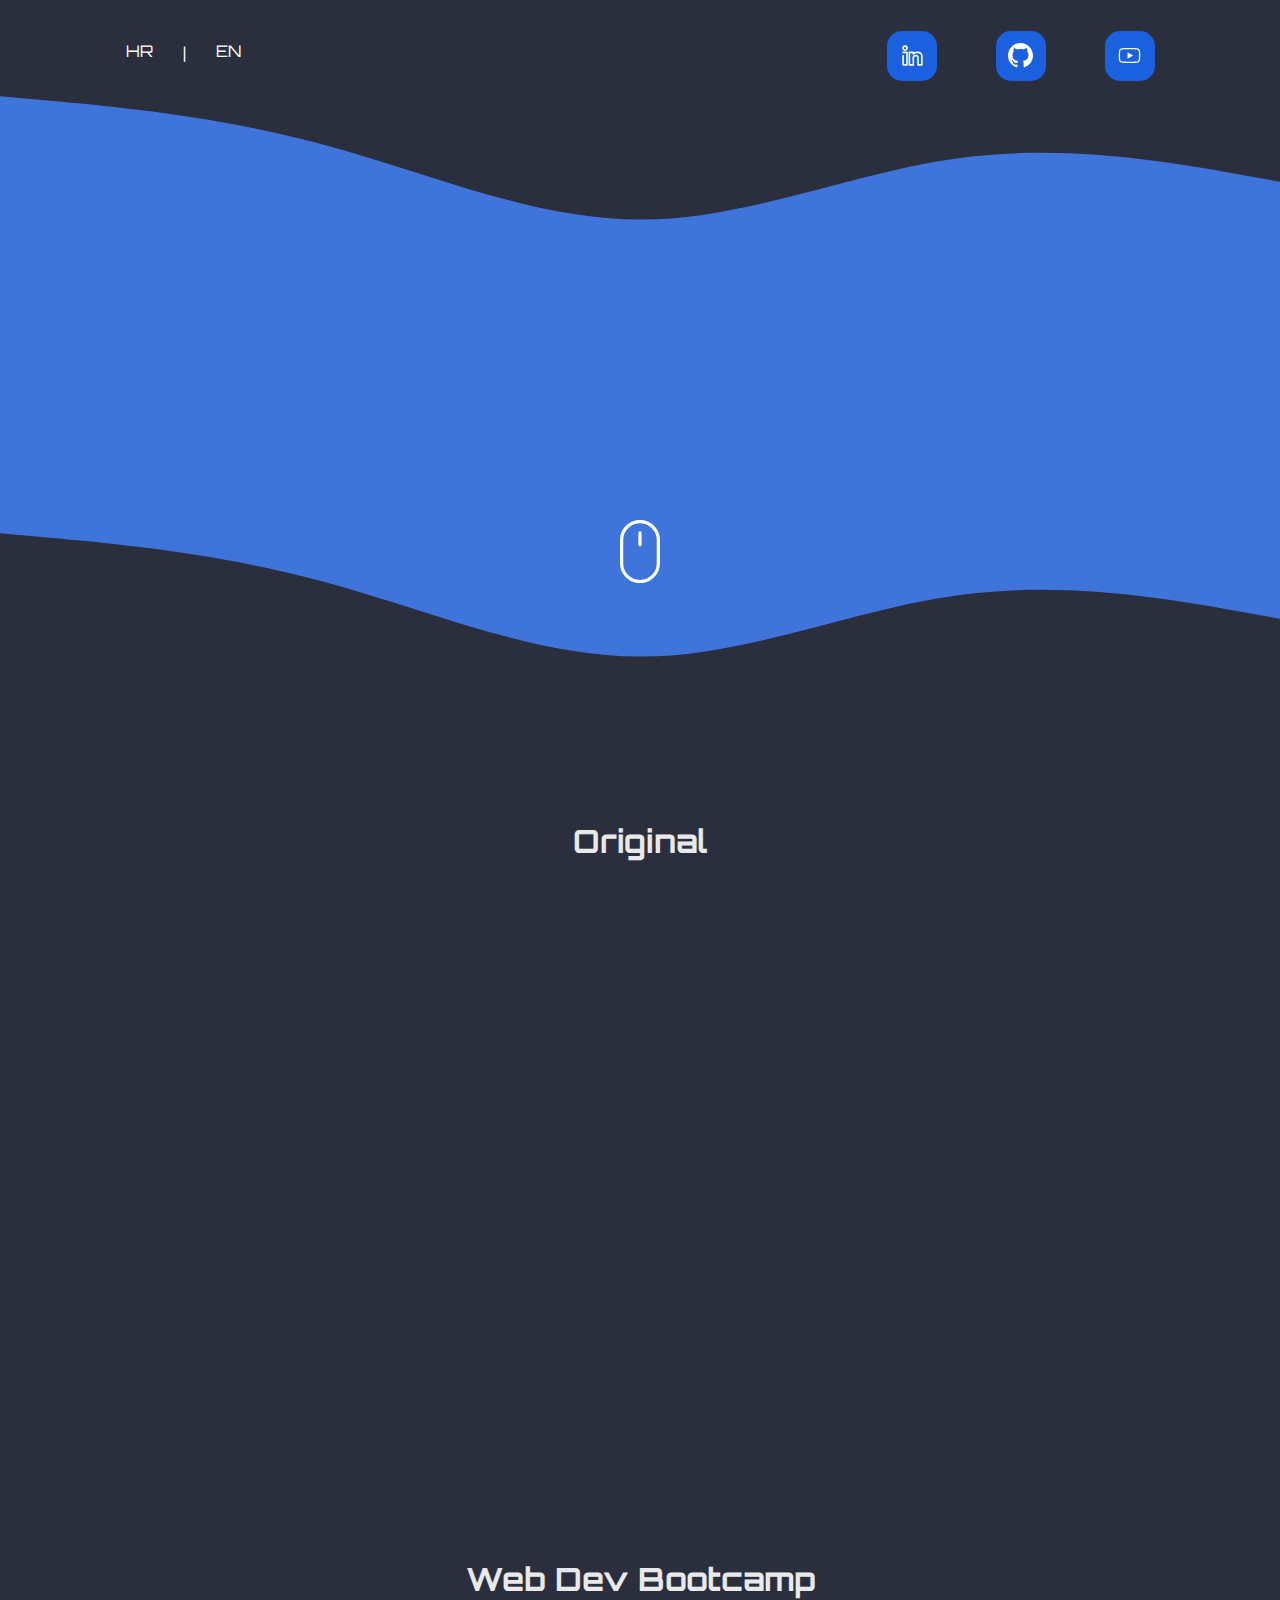
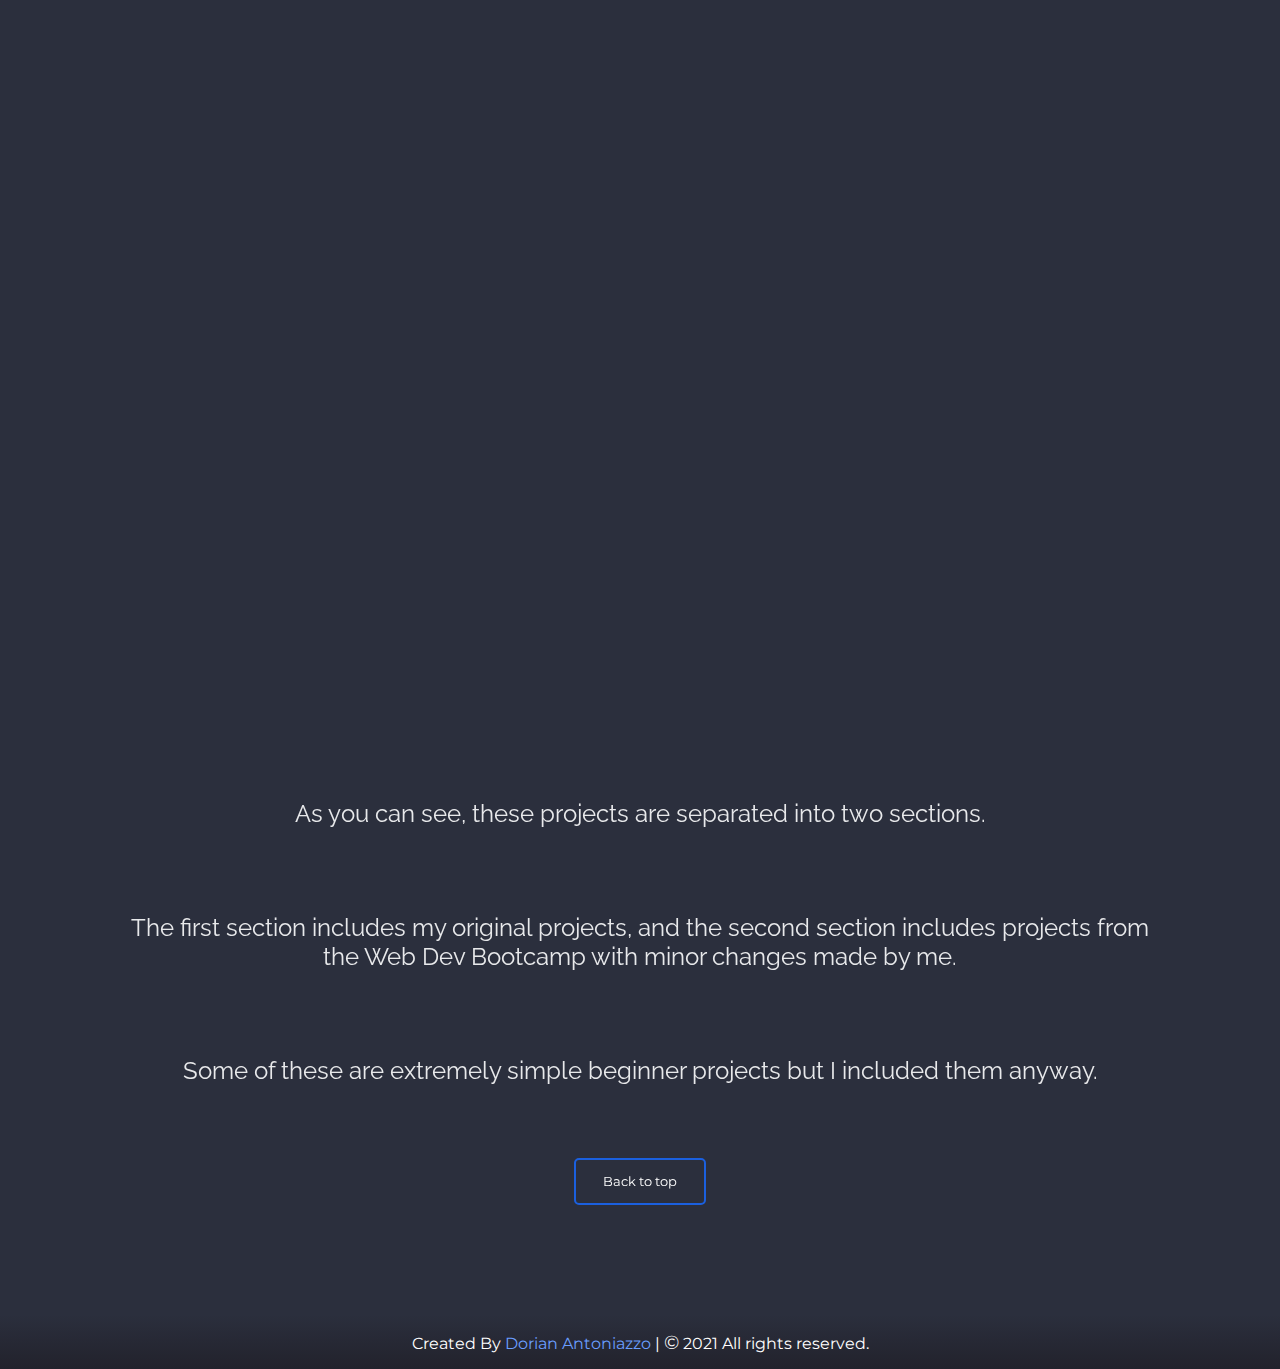
==== index.html @ 78a93d37 "Update index.html" ====
<!DOCTYPE html>
<html lang="en">
<head>
    <meta charset="UTF-8">
    <meta http-equiv="X-UA-Compatible" content="IE=edge">
    <meta name="viewport" content="width=device-width, initial-scale=1.0">
    <title>Dorian's Portfolio Site</title>
    <link rel="shortcut icon" type="image/jpg" href="favicon (1).ico"/>
    <link rel="stylesheet" href="style.css">
    <link rel="preconnect" href="https://fonts.gstatic.com">
<link href="https://fonts.googleapis.com/css2?family=Montserrat&family=Orbitron:wght@400;700&display=swap" rel="stylesheet">
<link rel="preconnect" href="https://fonts.gstatic.com">
<link href="https://fonts.googleapis.com/css2?family=Raleway&display=swap" rel="stylesheet">
<link rel="preconnect" href="https://fonts.gstatic.com">
<link href="https://fonts.googleapis.com/css2?family=Lato&family=Montserrat&family=Open+Sans&family=Raleway&family=Roboto&display=swap" rel="stylesheet">
<link rel="stylesheet" href="css3-animate-it-master/css/animations.css">
<link rel="stylesheet" href="aos-master/dist/aos.css">
<script src="https://code.jquery.com/jquery-3.5.1.min.js"></script>

</head>
<body>
    <nav>
        <section class="navigation">
            
                <ul class="lang">
                    <li id="hr"><a href="#">HR</a></li>
                    <li id="no-hover">|</li>
                    <li id="en"><a href="#">EN</a></li>
                </ul>
                <section id="social">
                    <div class="outer-second-box">
                        <div class="second-box"> 
                            <a href="https://www.linkedin.com/in/dorian-antoniazzo/" target="_blank" rel="noopener noreferrer"></a>                 
                        </div></div>
                    <div class="outer-second-box">
                        <div class="second-box">
                            <a href="https://github.com/doantoni" target="_blank" rel="noopener noreferrer"></a>
                        </div>
                    </div> 
                    <div class="outer-second-box">                 
                        <div class="second-box">
                            <a href="https://www.youtube.com/" target="_blank" rel="noopener noreferrer"></a>
                        </div>
                    </div> 
                </section>
                
                <div class="burger">
                    <div class="line1"></div>
                    <div class="line2"></div>
                    <div class="line3"></div>
                </div>
        </section>
    </nav>
   

    
    <main>

    


       <div class="curvature">
        <div class="curved upper">
            <svg xmlns="http://www.w3.org/2000/svg" viewBox="0 0 1440 319"><path fill="#3f75da" fill-opacity="1" d="M0,96L60,101.3C120,107,240,117,360,149.3C480,181,600,235,720,234.7C840,235,960,181,1080,165.3C1200,149,1320,171,1380,181.3L1440,192L1440,320L1380,320C1320,320,1200,320,1080,320C960,320,840,320,720,320C600,320,480,320,360,320C240,320,120,320,60,320L0,320Z"></path></svg>
           </div>
           <div class="curved">
            <section class="title animatedParent">
                <h1 class='animated growIn'>Welcome to my web dev portfolio!<!-- | <span id="break-at-725">Web Developer</span> --></h1>
                <h2 class='animated bounceInLeft'>Scroll down to see my past projects</h2>
                <svg width="40px" height="100%" viewBox="0 0 247 390" version="1.1" xmlns="http://www.w3.org/2000/svg" xmlns:xlink="http://www.w3.org/1999/xlink" style="fill-rule:evenodd;clip-rule:evenodd;stroke-linecap:round;stroke-linejoin:round;stroke-miterlimit:1.5;">
                    <path id="wheel" d="M123.359,79.775l0,72.843" style="fill:none;stroke:#fff;stroke-width:20px;"/>
                    <path id="mouse" d="M236.717,123.359c0,-62.565 -50.794,-113.359 -113.358,-113.359c-62.565,0 -113.359,50.794 -113.359,113.359l0,143.237c0,62.565 50.794,113.359 113.359,113.359c62.564,0 113.358,-50.794 113.358,-113.359l0,-143.237Z" style="fill:none;stroke:#fff;stroke-width:20px;"/>
                </svg>
               </section>
               
            <svg xmlns="http://www.w3.org/2000/svg" viewBox="0 0 1440 319"><path fill="#2b2f3d" fill-opacity="1" d="M0,96L60,101.3C120,107,240,117,360,149.3C480,181,600,235,720,234.7C840,235,960,181,1080,165.3C1200,149,1320,171,1380,181.3L1440,192L1440,320L1380,320C1320,320,1200,320,1080,320C960,320,840,320,720,320C600,320,480,320,360,320C240,320,120,320,60,320L0,320Z"></path></svg>
        </div>
       </div>
      

       <!--  <div class="container">
    <button><a href="#portfolio-title">Portfolio</a></button>
  </div> -->
        
    <h1 id="my-projects">Original</h1>
        <section class="main-page" id="portfolio1">
            <div class="outer-box">
                <div class="box" data-aos="fade-right" aos-duration="800">
                <!-- <div class="hidden"></div> -->
                    <h1 style="bottom: 0%">Gauge</h1>
                        <div class="container">
                            <button><a href="Projects/Gauge/index.html" target="_blank" rel="noopener noreferrer">Visit</a></button>
                        </div>
                    <img src="imgs/gauge.jpg" alt="gauge">
                <p>HTML | CSS | Javascript</p>
                </div>
        </div>
        <div class="outer-box">
            <div class="box" data-aos="fade-right" aos-duration="800">
            <!-- <div class="hidden"></div> -->
                <h1 style="bottom: 0%">Speedometer</h1>
                    <div class="container">
                        <button><a href="Projects/Car meters/CarMeter.html" target="_blank" rel="noopener noreferrer">Visit</a></button>
                    </div>
                <img src="imgs/gauge.jpg" alt="gauge">
            <p>HTML | CSS | Javascript</p>
            </div>
    </div>
            <div class="outer-box">
                <div class="box" data-aos="fade-down" aos-duration="1250">
                    <!-- <div class="hidden"></div> -->
                    <h1 style="bottom: 0%">Memory Game</h1>
                        <div class="container">
                            <button><a href="Projects/Memory game (v2)/memoryGame.html" target="_blank" rel="noopener noreferrer">Visit</a></button>
                        </div>
                    <img src="imgs/memory game preview.jpg" alt="memory game">
                    <p>HTML | CSS | Javascript</p>
                </div>
            </div>
            
           
        </section>
        
        <h1 id="title2">Web Dev Bootcamp</h1>
        <section class="main-page" id="portfolio2">
            <div class="outer-box">
                <div class="box" data-aos="fade-left" aos-duration="1000">
                    <!-- <div class="hidden"></div> -->
                    <h1 style="bottom: 0%">Score Keeper</h1>
                        <div class="container">
                            <button><a href="Projects/ScoreKeeper Exercise/ScoreKeeper.html" target="_blank" rel="noopener noreferrer">Visit</a></button>
                        </div>
                    <img src="imgs/score keeper.jpg" alt="score keeper">
                    <p>HTML | CSS | Javascript</p>
                </div>
            </div>
            <div class="outer-box">
                <div class="box" data-aos="fade-up-right" aos-duration="1625">
                    <!-- <div class="hidden"></div> -->
                    <h1 style="bottom: 0%">Color Game</h1>
                        <div class="container">
                            <button><a href="Projects/Color Game/v5 (refactored)/pogodiBoju.html" target="_blank" rel="noopener noreferrer">Visit</a></button>
                        </div>
                    <img src="imgs/color game.jpg" alt="color game">
                    <p>HTML | CSS | Javascript</p>
                </div>
            </div>
            <div class="outer-box">
                <div class="box" data-aos="fade-up" aos-duration="1375">
                    <!-- <div class="hidden"></div> -->
                    <h1 style="bottom: 0%">Photo Gallery</h1>
                        <div class="container">
                            <button><a href="Projects/Image Gallery/messyGallery.html" target="_blank" rel="noopener noreferrer">Visit</a></button>
                        </div>
                    <img src="imgs/messy gallery.jpg" alt="photo gallery">
                    <p>HTML | CSS | Bootstrap</p>
                </div>
            </div>
            <div class="outer-box">
                <div class="box" data-aos="fade-up-left" aos-duration="1125">
                    <!-- <div class="hidden"></div> -->
                    <h1 style="bottom: 0%">Photo Grid</h1>
                        <div class="container">
                            <button><a href="Projects/photo grid/photo grid.html" target="_blank" rel="noopener noreferrer"
                                >Visit</a></button>
                        </div>
                    <img src="imgs/photography site.jpg" alt="photo grid">
                    <p>HTML | CSS</p>
                </div>
            </div>
        </section>
        

        <section class="second-section">
            <div class="about">
             <!--    <div id="about-title">My short story: </div> -->
                <div class="about-text1"> As you can see, these projects are separated into two sections.
                                    
                </div>
                 <div class="about-text2">The first section includes my original projects, and the second section includes projects from the Web Dev Bootcamp with minor changes made by me.</div>
               <div class="about-text3">Some of these are extremely simple beginner projects but I included them anyway.</div>
                <div class="container">
                    <button><a href="#" id="back-to-top">Back to top</a></button>
                  </div>
            </div>  
        </section>




    </main>
    <footer>
        <span>Created By <a href="#">Dorian Antoniazzo</a> | <span class="copyright">&#169</span> 2021 All rights reserved.</span>
    </footer>
    <script type="text/javascript" src="aos-master/dist/aos.js"></script>
    <script type="text/javascript" src="app.js"></script>
    <script type="text/javascript" src="css3-animate-it-master/js/css3-animate-it.js"></script>
    <script>
        AOS.init();
      </script>
</body>
</html>
---- style.css ----
* {
    margin: 0;
    padding: 0;
}

/* custom scroll bar */
::-webkit-scrollbar {
    width: 10px;
}
::-webkit-scrollbar-track {
    /* background: #9db2c4; */
    background: linear-gradient(180deg, rgb(146, 135, 135), rgb(230, 221, 221) );
}
::-webkit-scrollbar-thumb {
    background: #888;
}

::-webkit-scrollbar-thumb:hover {
    background: #555;
}

body {

        background: #2b2f3d;
        overflow-x: hidden;
}

header {
    display: flex;
}

nav {
    width: 100%;
    margin: 2% auto;

}

.navigation {
    width: 85%;
    height: 50px;
    margin: 0 auto;
    display: flex;
    justify-content: space-between;
    align-items: center;
   
}

.second-box a {
    height: 100%;
    width: 100%;
    display: flex;
    justify-content: center;
    align-items: center;
} 

.lang {
    width: 300px;
    display: flex;
    justify-content: left;
    list-style: none;
    font-family: 'Orbitron', sans-serif;
    color: white;
}

.lang li{
    margin-left: 10%;
}

.lang li a {
    color: white;
    text-decoration: none;

}

#no-hover {
    position: initial;
    position: relative;
    top: 0.2em;
    box-shadow: initial;
}


.burger {
    display: none;
    flex-direction: column;
    justify-content: space-between;
    align-items: center;
    height: 15px;
}

.burger div{
    width: 25px;
    height: 2px;
    background-color: white;

}
/* Beginning of title */

.title svg{
 margin: 0 auto;
 position: relative;
 top: 15vh;
}

.title h1 {
    font-size: 3rem;
    text-shadow: 2px 2px 3px black;
    
}

.title h2 {
    font-size: 1.5rem;
position: relative;
top: 7vh;
color: #ffffff;
font-weight: bold;
text-shadow: 2px 2px 3px rgb(3, 30, 71);
}

.curvature {
    position: relative;
    bottom: 10vh;
    z-index: -1;
    }

.curved {
    background: #3f75da;
    color: #fff;
    text-align: center
}

.curved svg {
    display: block
}

.curved.upper {
    background: transparent;
    
}



#title2 {
    margin-top: 2%;
}

.about div{
   
    border-radius: 5px;
    padding: 20px 20px;
    width: 80%;
    margin: 5vh auto;
    font-weight: 400;
    font-size: x-large;
    text-align: center;
    color: rgb(232, 233, 235);
   /*  text-shadow: 2px 2px 3px rgb(40, 23, 49); */
    font-family: 'Raleway', sans-serif;
}

#about-title {
    font-size: xx-large;
   border-bottom: none;
 font-family: 'Orbitron', sans-serif;;
 text-shadow: 2px 2px 3px rgb(40, 23, 49);
}


.main-page {
    display: flex;
justify-content: center;
align-items: center;
flex-flow: wrap;
height: auto;
width: 70%;
margin: auto;

}

/* Beginning of boxes */

.outer-box {
    width: 300px;
    height: 300px;
    transition: 0.5s;
 margin-bottom: 5%;
 border-radius: 10px;
 margin: 2%;
}

.box {
    width: 100%;
    height: 100%;
    border: 5px solid #1a49a0;
    /* background-color: #8a2be2; */
    border-radius: 10px;
    display: flex;
    flex-direction: column;
    justify-content: space-between;
    align-items: center;
    color: white;
    text-shadow: 2px 2px 2px black;
    font-family: Arial, Helvetica, sans-serif;
    position: relative;
   
    transition: 0.5s;
    
    overflow: hidden;
    box-sizing: border-box;
}

.outer-box:hover{
    
    width: 400px;
    height: 320px;
    box-shadow: 2px 2px 20px #72beeb;
    
    
}

.box:hover img{
    top: 1%;    
}

.box img {
    width: 60%;
    height: auto;
    border: 2px solid #1b60df;
    border-radius: 2px;
    position: relative;
    top: 80%;
    transition: 0.8s;
   /*  padding: 2%; */
}

.box p {
    position: relative;
    top: 80%;
    transition: 0.9s;
    font-family: 'Montserrat', sans-serif;
    font-weight: 700;
    letter-spacing: 4px;
}

.box:hover p {
    top: -2%;
}

.hidden {
    width: 50%;
    height: 40%;
   background-color: blueviolet;
}

.outer-second-box {
    height: 60px;
    width: 60px;
    display: flex;
    justify-content: center;
    align-items: center;
}

.box2 {
    width: 50px;
    height: 50px;
    background-color: #1b60df;
    border-radius: 15px;
    display: flex;
    justify-content: center;
    align-items: center;
    color: white;
    font-family: Arial, Helvetica, sans-serif;
    position: relative;
    /* display: none; */
}

/* Social button animations */

.box2-1{
    animation:1.5s positionSlide;
    animation-timing-function: ease-out;
}

.box2-2{
    animation: 1.25s positionSlide;
    animation-timing-function: ease-out; 
}

.box2-3{
    animation: 1s positionSlide;
    animation-timing-function: ease-out;
}

.second-box {
    transition: 0.2s;
}

.outer-second-box:hover .second-box {
box-shadow: 2px 3px 10px #72beeb;
transform: skewY(-4deg) translateY(-10%);

}

.second-box img {      
    width: 50%;
    height: auto
}



#social {
    display: flex;
justify-content: space-around;
align-items: center;
flex-flow: wrap;
height: inherit;
width: 30%;

}

@keyframes positionSlide {
    0% {
      right: 2250%;
    }
    100% {
      right: 0%;
    }
  }

/* .box:nth-of-type(1){
  animation: 1.5s positionSlide;
    animation-timing-function: ease;
    
}

.box:nth-of-type(2){
    animation: 1.25s positionSlide;
    animation-timing-function: ease; 
}

.box:nth-of-type(3){
    animation: 1s positionSlide;
    animation-timing-function: ease; 
}

#portfolio2 .box:nth-of-type(1){
    animation: 1.625s positionSlide;
      animation-timing-function: ease-in-out;
      
  }
  
  #portfolio2 .box:nth-of-type(2){
      animation: 1.375s positionSlide;
      animation-timing-function: ease-in-out; 
  }
  
  #portfolio2 .box:nth-of-type(3){
      animation: 1.125s positionSlide;
      animation-timing-function: ease-in-out; 
  } */


.box h1 {
    font-weight: 700;
    font-size: xx-large;
    position: relative;
    top: 42%;
    transition: 0.5s;
}

.box:hover h1 {
    top: 1%;
}

.box .container {
    
    position: relative;
/* top: -11%; */
right: 100%;
    transition: 0.8s;
}

.box:hover .container {
    right: 0;
}

.container {
    display: flex;
    justify-content: center;
    align-items: center;
    /* margin-top: 5vh; */
    padding: 1%;
    
}

.container button {
    
    /* background: linear-gradient(45deg, #8a2be2, #a50ab9); */
    background: transparent;
    border: none;
    color: white;
    font-family: 'Montserrat', sans-serif;
    position: relative;
    top: 3px;
    transition: 0.27s;
}

.container button:hover {
    top: 0;
}

.container button a{
    color: white;
    text-decoration: none;
    width: 100%;
    height: 100%;
    padding: 1em 2em;
    border: 2px solid #1b60df;
    border-radius: 5px;
    transition: 0.27s;
}

.container button a:hover {
    top: 0;
    box-shadow: 1px 1px 7px #72beeb;
}


.box2 h1 {
    font-weight: 700;
    font-size: large;

}
main h1 {
    font-family: 'Orbitron', sans-serif;
    text-align: center;
    color: rgb(232, 233, 235);
    }

main h2 {
    font-weight: 400;
    font-size: large;
    font-family: 'Montserrat', sans-serif;
    text-align: center;
    color: rgb(232, 233, 235)
}





.second-section{
    width: 100%;
    height: 100%;

    position: relative;
 
 display: flex;
  justify-content: space-around; 
 align-items: center; 
    margin: 5% 0;
}

@keyframes slideInFromLeft {
    0% {
      transform: translateX(-100%);
    }
    100% {
      transform: translateX(0);
    }
  }



   

    @media (max-width: 1170px){
        

        .lang {
            width: 200px;
        }
    }

    @media (max-width: 1000px){
     
        .lang {
            width: 150px;
        }
    }

    @media (max-width: 908px){
        .title h1 {
            font-size: xx-large;
        }

        .title h2 {
            font-size: x-large;
            top: 4vh;
        }

        .title svg {
            top: 8vh;
        }

        .box2{
            height: 40px;
            width: 40px;
        }
        nav {
            margin-bottom: 5%;
        }
    }

    @media (max-width: 860px){
      .lang {
          width: 100px;
      }
        nav {
            margin-bottom: 10%;
        }
    }

    @media (max-width: 768px){
       /*  .burger {
            display: flex;
            cursor: pointer;
        } */

        body {
            overflow-x: hidden;
        }

        .links li {
            opacity: 0;
            transition: 0.5;
        }
        #social {
            width: 40%;
        }

        nav {
            margin-bottom: 15%;
        }
    }

        .nav-active {
            transform: translateY(0%);
            overflow-y: hidden;
        }


    

    

 /*  @media screen and (max-width: 600px){
      #break-at-725 {
          display: block;
      }
  } */

  

 @media screen and (max-width: 633px){
    
        

        .navigation {
            justify-content: flex-end;
        }

        .curvature {
            margin-top: 20%;
        }

        .box2 {
            width: 30px;
            height: 30px;
            border-radius: 10px;
        }

        #social {
            width: 60%;
            justify-content: center;
        }

        .outer-second-box {
            width: 45px;
            height: 45px;
        }
 }

 @media screen and (max-width: 480px){
   .title h1 {
       font-size: x-large;
   }
    .title h2 {
        font-size: large;
        font-weight: 400;
    }

    .title svg {
        top: 6vh;
        width: 30px;
    }

    .box h1 {
        font-size: x-large;
    }

    .box p {
        font-size: small;
    }
    #my-projects {
        font-size: x-large;
    }
    .outer-box {
        width: 200px;
        height: 200px;
    }

    .outer-box:hover {
        width: 280px;
        height: 210px;
    }
}

@media screen and (max-width: 480px){
    .title h2 {
        top: 2vh;
    } 
    
    .title svg {
         top: 5vh;
         width: 25px;
     } 

    .box .container button {
         transform: scale(0.7, 0.7);
     }

     .box img {
         width: 50%;
     }

     body {
         overflow-x: hidden;
     }

 }

 @media (max-width: 359px){
    .box p {
        font-size: x-small;
    }
}

@media (max-width: 300px){
    #social {
        width: 100%;
    }
}

    /* SVG Wheel */


    @keyframes scroll {
        0% {
            transform: translateY(0);
        }
        30% {
            transform: translateY(60px);
        }
    }
    
    svg #wheel {
        animation: scroll ease 2s infinite;
    }


    

        footer {
            font-family: 'Montserrat';
            background: linear-gradient(180deg, #2b2f3d, rgb(34, 34, 44) );
            
    padding: 15px 23px;
    color: #fff;
    text-align: center;
        }

        footer span a{
            color: #6a9eff;
            text-decoration: none;
        }

        footer .copyright {
            font-size: 1.2em
        }
---- css3-animate-it-master/css/animations.css ----
/*animations*/

/******************
* Bounce in right *
*******************/


.animated { 
    -webkit-animation-duration: 1s; 
    animation-duration: 1s; 
    -webkit-animation-fill-mode: both; 
    animation-fill-mode: both; 
} 
.slow{
     -webkit-animation-duration: 1.5s; 
    animation-duration: 1.5s; 
    -webkit-animation-fill-mode: both; 
    animation-fill-mode: both; 
}
.slower{
     -webkit-animation-duration: 2s; 
    animation-duration: 2s; 
    -webkit-animation-fill-mode: both; 
    animation-fill-mode: both; 
}
.slowest{
     -webkit-animation-duration: 3s; 
    animation-duration: 3s; 
    -webkit-animation-fill-mode: both; 
    animation-fill-mode: both; 
}

/* Added by Andy Meetan */
.delay-250 {
    -webkit-animation-delay:0.25s;
    -moz-animation-delay:0.25s;
    -o-animation-delay:0.25s;
    animation-delay:0.25s;
}
.delay-500 {
    -webkit-animation-delay:0.5s;
    -moz-animation-delay:0.5s;
    -o-animation-delay:0.5s;
    animation-delay:0.5s;
}
.delay-750 {
    -webkit-animation-delay:0.75s;
    -moz-animation-delay:0.75s;
    -o-animation-delay:0.75s;
    animation-delay:0.75s;
}
.delay-1000 {
    -webkit-animation-delay:1.0s;
    -moz-animation-delay:1.0s;
    -o-animation-delay:1.0s;
    animation-delay:1.0s;
}
.delay-1250 {
    -webkit-animation-delay:1.25s;
    -moz-animation-delay:1.25s;
    -o-animation-delay:1.25s;
    animation-delay:1.25s;
}
.delay-1500 {
    -webkit-animation-delay:1.5s;
    -moz-animation-delay:1.5s;
    -o-animation-delay:1.5s;
    animation-delay:1.5s;
}
.delay-1750 {
    -webkit-animation-delay:1.75s;
    -moz-animation-delay:1.75s;
    -o-animation-delay:1.75s;
    animation-delay:1.75s;
}
.delay-2000 {
    -webkit-animation-delay:2.0s;
    -moz-animation-delay:2.0s;
    -o-animation-delay:2.0s;
    animation-delay:2.0s;
}
.delay-2500 {
    -webkit-animation-delay:2.5s;
    -moz-animation-delay:2.5s;
    -o-animation-delay:2.5s;
    animation-delay:2.5s;
}
.delay-2000 {
    -webkit-animation-delay:2.0s;
    -moz-animation-delay:2.0s;
    -o-animation-delay:2.0s;
    animation-delay:2.0s;
}
.delay-2500 {
    -webkit-animation-delay:2.5s;
    -moz-animation-delay:2.5s;
    -o-animation-delay:2.5s;
    animation-delay:2.5s;
}
.delay-3000 {
    -webkit-animation-delay:3.0s;
    -moz-animation-delay:3.0s;
    -o-animation-delay:3.0s;
    animation-delay:3.0s;
}
.delay-3500 {
    -webkit-animation-delay:3.5s;
    -moz-animation-delay:3.5s;
    -o-animation-delay:3.5s;
    animation-delay:3.5s;
}

.bounceInRight, .bounceInLeft, .bounceInUp, .bounceInDown{
    opacity:0;
    -webkit-transform: translateX(400px); 
    transform: translateX(400px); 
}
.fadeInRight, .fadeInLeft, .fadeInUp, .fadeInDown{
    opacity:0;
    -webkit-transform: translateX(400px); 
    transform: translateX(400px); 
}

.flipInX, .flipInY, .rotateIn, .rotateInUpLeft, .rotateInUpRight, .rotateInDownLeft, .rotateDownUpRight, .rollIn{
    opacity:0;
}

.lightSpeedInRight, .lightSpeedInLeft{
    opacity:0;
    -webkit-transform: translateX(400px); 
    transform: translateX(400px); 
}

/***********
* bounceIn *
************/
@-webkit-keyframes bounceIn { 
    0% { 
        opacity: 0; 
        -webkit-transform: scale(.3); 
    } 

    50% { 
        opacity: 1; 
        -webkit-transform: scale(1.05); 
    } 

    70% { 
        -webkit-transform: scale(.9); 
    } 

    100% { 
         -webkit-transform: scale(1); 
    } 
} 

@keyframes bounceIn { 
    0% { 
        opacity: 0; 
        transform: scale(.3); 
    } 

    50% { 
        opacity: 1; 
        transform: scale(1.05); 
    } 

    70% { 
        transform: scale(.9); 
    } 

    100% { 
        transform: scale(1); 
    } 
} 

.bounceIn.go { 
    -webkit-animation-name: bounceIn; 
    animation-name: bounceIn; 
}

/****************
* bounceInRight *
****************/

@-webkit-keyframes bounceInRight { 
    0% { 
        opacity: 0; 
        
        -webkit-transform: translateX(400px); 
    } 
    60% { 
        
        -webkit-transform: translateX(-30px); 
    } 
    80% { 
        -webkit-transform: translateX(10px); 
    } 
    100% {
    opacity: 1;
     
        -webkit-transform: translateX(0); 
    } 
} 

@keyframes bounceInRight { 
    0% { 
        opacity: 0; 
        
        transform: translateX(400px); 
    } 
    60% { 
        
        transform: translateX(-30px); 
    } 
    80% { 
        transform: translateX(10px); 
    } 
    100% {
    opacity: 1;
     
        transform: translateX(0); 
    } 
} 


.bounceInRight.go { 
    -webkit-animation-name: bounceInRight; 
    animation-name: bounceInRight; 
}

/******************
* Bounce in left *
*******************/

@-webkit-keyframes bounceInLeft { 
    0% { 
        opacity: 0; 
        
        -webkit-transform: translateX(-400px); 
    } 
    60% { 
       
        -webkit-transform: translateX(30px); 
    } 
    80% { 
        -webkit-transform: translateX(-10px); 
    } 
    100% {
        opacity: 1;
         
        -webkit-transform: translateX(0); 
    } 
} 

@keyframes bounceInLeft { 
    0% { 
        opacity: 0; 
        
        transform: translateX(-400px); 
    } 
    60% { 
       
        transform: translateX(30px); 
    } 
    80% { 
        transform: translateX(-10px); 
    } 
    100% {
        opacity: 1;
         
        transform: translateX(0); 
    } 
} 

.bounceInLeft.go { 
    -webkit-animation-name: bounceInLeft; 
    animation-name: bounceInLeft; 
}

/******************
* Bounce in up *
*******************/

@-webkit-keyframes bounceInUp { 
    0% { 
        opacity: 0; 
        
        -webkit-transform: translateY(400px); 
    } 
    60% { 
       
        -webkit-transform: translateY(-30px); 
    } 
    80% { 
        -webkit-transform: translateY(10px); 
    } 
    100% {
        opacity: 1;
         
        -webkit-transform: translateY(0); 
    } 
} 

@keyframes bounceInUp { 
    0% { 
        opacity: 0; 
        
        transform: translateY(400px); 
    } 
    60% { 
       
        transform: translateY(-30px); 
    } 
    80% { 
        transform: translateY(10px); 
    } 
    100% {
        opacity: 1;
         
        transform: translateY(0); 
    } 
} 

.bounceInUp.go { 
    -webkit-animation-name: bounceInUp; 
    animation-name: bounceInUp; 
}


/******************
* Bounce in down *
*******************/

@-webkit-keyframes bounceInDown { 
    0% { 
        opacity: 0; 
        
        -webkit-transform: translateY(-400px); 
    } 
    60% { 
       
        -webkit-transform: translateY(30px); 
    } 
    80% { 
        -webkit-transform: translateY(-10px); 
    } 
    100% {
        opacity: 1;
         
        -webkit-transform: translateY(0); 
    } 
} 

@keyframes bounceInDown { 
    0% { 
        opacity: 0; 
        
        transform: translateY(-400px); 
    } 
    60% { 
       
        transform: translateY(30px); 
    } 
    80% { 
        transform: translateY(-10px); 
    } 
    100% {
        opacity: 1;
         
        transform: translateY(0); 
    } 
} 

.bounceInDown.go { 
    -webkit-animation-name: bounceInDown; 
    animation-name: bounceInDown; 
}


/**********
* Fade In *
**********/ 
@-webkit-keyframes fadeIn { 
    0% {opacity: 0;} 
    100% {opacity: 1;
        display:block;} 
} 
@keyframes fadeIn { 
    0% {opacity: 0;} 
    100% {opacity: 1;
        display:block;} 
}
.fadeIn{
    opacity:0;
}
.fadeIn.go { 
    -webkit-animation-name: fadeIn; 
    animation-name: fadeIn; 
}

/**********
* Grow in *
***********/

@-webkit-keyframes growIn { 
    0% { 
        -webkit-transform: scale(0.2); 
        opacity:0;
    } 
    50% { 
        -webkit-transform: scale(1.2); 
        
    } 
    100% { 
        -webkit-transform: scale(1); 
        opacity:1;
    } 
} 
@keyframes growIn { 
    0% { 
        transform: scale(0.2); 
        opacity:0;
    } 
    50% { 
        transform: scale(1.2); 
        
    } 
    100% { 
        transform: scale(1); 
        opacity:1;
    } 
} 
.growIn { 

    -webkit-transform: scale(0.2);
    transform: scale(0.2);
    opacity:0;
}
.growIn.go{
    -webkit-animation-name: growIn; 
    animation-name: growIn; 
}

/********
* Shake *
********/
@-webkit-keyframes shake { 
    0%, 100% {-webkit-transform: translateX(0);} 
    10%, 30%, 50%, 70%, 90% {-webkit-transform: translateX(-10px);} 
    20%, 40%, 60%, 80% {-webkit-transform: translateX(10px);} 
} 
@keyframes shake { 
    0%, 100% {transform: translateX(0);} 
    10%, 30%, 50%, 70%, 90% {transform: translateX(-10px);} 
    20%, 40%, 60%, 80% {transform: translateX(10px);} 
} 
.shake.go { 
    -webkit-animation-name: shake; 
    animation-name: shake; 
}

/********
* ShakeUp *
********/
@-webkit-keyframes shakeUp { 
    0%, 100% {-webkit-transform: translateY(0);} 
    10%, 30%, 50%, 70%, 90% {-webkit-transform: translateY(-10px);} 
    20%, 40%, 60%, 80% {-webkit-transform: translateY(10px);} 
} 
@keyframes shakeUp { 
    0%, 100% {transform: translateY(0);} 
    10%, 30%, 50%, 70%, 90% {transform: translateY(-10px);} 
    20%, 40%, 60%, 80% {transform: translateY(10px);} 
} 
.shakeUp.go { 
    -webkit-animation-name: shakeUp; 
    animation-name: shakeUp; 
}

/*************
* FadeInLeft *
*************/

@-webkit-keyframes fadeInLeft { 
    0% { 
        opacity: 0; 
        -webkit-transform: translateX(-400px); 
    } 
    50%{
       opacity: 0.3; 
    }
    100% { 
        opacity: 1; 
        -webkit-transform: translateX(0); 
    } 
} 
@keyframes fadeInLeft { 
    0% { 
        opacity: 0; 
        transform: translateX(-400px); 
    } 
    50%{
       opacity: 0.3; 
    }
    100% { 
        opacity: 1; 
        transform: translateX(0); 
    } 
} 
.fadeInLeft{ 
    opacity: 0; 
    -webkit-transform: translateX(-400px); 
    transform: translateX(-400px);
}
.fadeInLeft.go { 
    -webkit-animation-name: fadeInLeft; 
    animation-name: fadeInLeft; 
}


/*************
* FadeInRight *
*************/

@-webkit-keyframes fadeInRight { 
    0% { 
        opacity: 0; 
        -webkit-transform: translateX(400px); 
    } 
    50%{
       opacity: 0.3; 
    }
    100% { 
        opacity: 1; 
        -webkit-transform: translateX(0); 
    } 
} 
@keyframes fadeInRight { 
    0% { 
        opacity: 0; 
        transform: translateX(400px); 
    } 
    50%{
       opacity: 0.3; 
    }
    100% { 
        opacity: 1; 
        transform: translateX(0); 
    } 
} 
.fadeInRight{ 
    opacity: 0; 
    -webkit-transform: translateX(400px); 
    transform: translateX(400px);
}
.fadeInRight.go { 
    -webkit-animation-name: fadeInRight; 
    animation-name: fadeInRight; 
}

/*************
* FadeInUp *
*************/

@-webkit-keyframes fadeInUp { 
    0% { 
        opacity: 0; 
        -webkit-transform: translateY(400px); 
    } 
    50%{
       opacity: 0.3; 
    }
    100% { 
        opacity: 1; 
        -webkit-transform: translateY(0); 
    } 
} 
@keyframes fadeInUp { 
    0% { 
        opacity: 0; 
        transform: translateY(400px); 
    } 
    50%{
       opacity: 0.3; 
    }
    100% { 
        opacity: 1; 
        transform: translateY(0); 
    } 
} 
.fadeInUp{ 
    opacity: 0; 
    -webkit-transform: translateY(400px); 
    transform: translateY(400px);
}
.fadeInUp.go { 
    -webkit-animation-name: fadeInUp; 
    animation-name: fadeInUp; 
}

/*************
* FadeInDown *
*************/

@-webkit-keyframes fadeInDown { 
    0% { 
        opacity: 0; 
        -webkit-transform: translateY(-400px); 
    } 
    50%{
       opacity: 0.3; 
    }
    100% { 
        opacity: 1; 
        -webkit-transform: translateY(0); 
    } 
} 
@keyframes fadeInDown { 
    0% { 
        opacity: 0; 
        transform: translateY(-400px); 
    } 
    50%{
       opacity: 0.3; 
    }
    100% { 
        opacity: 1; 
        transform: translateY(0); 
    } 
} 
.fadeInDown{ 
    opacity: 0; 
    -webkit-transform: translateY(-400px); 
    transform: translateY(-400px);
}
.fadeInDown.go { 
    -webkit-animation-name: fadeInDown; 
    animation-name: fadeInDown; 
}

/*****************
* rotateIn *
*****************/
@-webkit-keyframes rotateIn { 
    0% { 
        -webkit-transform-origin: center center; 
        -webkit-transform: rotate(-200deg); 
        opacity: 0; 
    } 
    100% { 
        -webkit-transform-origin: center center; 
        -webkit-transform: rotate(0); 
        opacity: 1; 
    } 
} 
@keyframes rotateIn { 
    0% { 
        transform-origin: center center; 
        transform: rotate(-200deg); 
        opacity: 0; 
    } 
    100% { 
        transform-origin: center center; 
        transform: rotate(0); 
        opacity: 1; 
    } 
} 
.rotateIn.go { 
    -webkit-animation-name: rotateIn; 
    animation-name: rotateIn; 
}

/*****************
* rotateInUpLeft *
*****************/

@-webkit-keyframes rotateInUpLeft { 
    0% { 
        -webkit-transform-origin: left bottom; 
        -webkit-transform: rotate(90deg); 
        opacity: 0; 
    } 
    100% { 
        -webkit-transform-origin: left bottom; 
        -webkit-transform: rotate(0); 
        opacity: 1; 
    } 
} 
@keyframes rotateInUpLeft { 
    0% { 
        transform-origin: left bottom; 
        transform: rotate(90deg); 
        opacity: 0; 
    } 
    100% { 
        transform-origin: left bottom; 
        transform: rotate(0); 
        opacity: 1; 
    } 
} 
.rotateInUpLeft.go { 
    -webkit-animation-name: rotateInUpLeft; 
    animation-name: rotateInUpLeft; 
}

/*******************
* rotateInDownLeft *
*******************/
@-webkit-keyframes rotateInDownLeft { 
    0% { 
        -webkit-transform-origin: left bottom; 
        -webkit-transform: rotate(-90deg); 
        opacity: 0; 
    } 
    100% { 
        -webkit-transform-origin: left bottom; 
        -webkit-transform: rotate(0); 
        opacity: 1; 
    } 
} 
@keyframes rotateInDownLeft { 
    0% { 
        transform-origin: left bottom; 
        transform: rotate(-90deg); 
        opacity: 0; 
    } 
    100% { 
        transform-origin: left bottom; 
        transform: rotate(0); 
        opacity: 1; 
    } 
} 
.rotateInDownLeft.go { 
    -webkit-animation-name: rotateInDownLeft; 
    animation-name: rotateInDownLeft; 
}

/******************
* rotateInUpRight *
*******************/

@-webkit-keyframes rotateInUpRight { 
    0% { 
        -webkit-transform-origin: right bottom; 
        -webkit-transform: rotate(-90deg); 
        opacity: 0; 
    } 
    100% { 
        -webkit-transform-origin: right bottom; 
        -webkit-transform: rotate(0); 
        opacity: 1; 
    } 
} 
@keyframes rotateInUpRight { 
    0% { 
        transform-origin: right bottom; 
        transform: rotate(-90deg); 
        opacity: 0; 
    } 
    100% { 
        transform-origin: right bottom; 
        transform: rotate(0); 
        opacity: 1; 
    } 
} 
.rotateInUpRight.go { 
    -webkit-animation-name: rotateInUpRight; 
    animation-name: rotateInUpRight; 
}

/********************
* rotateInDownRight *
********************/

@-webkit-keyframes rotateInDownRight { 
    0% { 
        -webkit-transform-origin: right bottom; 
        -webkit-transform: rotate(90deg); 
        opacity: 0; 
    } 
    100% { 
        -webkit-transform-origin: right bottom; 
        -webkit-transform: rotate(0); 
        opacity: 1; 
    } 
} 
@keyframes rotateInDownRight { 
    0% { 
        transform-origin: right bottom; 
        transform: rotate(90deg); 
        opacity: 0; 
    } 
    100% { 
        transform-origin: right bottom; 
        transform: rotate(0); 
        opacity: 1; 
    } 
} 
.rotateInDownRight.go { 
    -webkit-animation-name: rotateInDownRight; 
    animation-name: rotateInDownRight; 
}

/*********
* rollIn *
**********/

@-webkit-keyframes rollIn { 
    0% { opacity: 0; -webkit-transform: translateX(-100%) rotate(-120deg); } 
    100% { opacity: 1; -webkit-transform: translateX(0px) rotate(0deg); } 
} 
@keyframes rollIn { 
    0% { opacity: 0; transform: translateX(-100%) rotate(-120deg); } 
    100% { opacity: 1; transform: translateX(0px) rotate(0deg); } 
} 
.rollIn.go { 
    -webkit-animation-name: rollIn; 
    animation-name: rollIn; 
}

/*********
* wiggle *
**********/

@-webkit-keyframes wiggle { 
    0% { -webkit-transform: skewX(9deg); } 
    10% { -webkit-transform: skewX(-8deg); } 
    20% { -webkit-transform: skewX(7deg); } 
    30% { -webkit-transform: skewX(-6deg); } 
    40% { -webkit-transform: skewX(5deg); } 
    50% { -webkit-transform: skewX(-4deg); } 
    60% { -webkit-transform: skewX(3deg); } 
    70% { -webkit-transform: skewX(-2deg); } 
    80% { -webkit-transform: skewX(1deg); } 
    90% { -webkit-transform: skewX(0deg); } 
    100% { -webkit-transform: skewX(0deg); } 
} 
@keyframes wiggle { 
    0% { transform: skewX(9deg); } 
    10% { transform: skewX(-8deg); } 
    20% { transform: skewX(7deg); } 
    30% { transform: skewX(-6deg); } 
    40% { transform: skewX(5deg); } 
    50% { transform: skewX(-4deg); } 
    60% { transform: skewX(3deg); } 
    70% { transform: skewX(-2deg); } 
    80% { transform: skewX(1deg); } 
    90% { transform: skewX(0deg); } 
    100% { transform: skewX(0deg); } 
} 
.wiggle.go { 
    -webkit-animation-name: wiggle; 
    animation-name: wiggle; 
    -webkit-animation-timing-function: ease-in; 
    animation-timing-function: ease-in; 
} 

/********
* swing *
*********/

@-webkit-keyframes swing { 
    20%, 40%, 60%, 80%, 100% { -webkit-transform-origin: top center; } 
    20% { -webkit-transform: rotate(15deg); } 
    40% { -webkit-transform: rotate(-10deg); } 
    60% { -webkit-transform: rotate(5deg); } 
    80% { -webkit-transform: rotate(-5deg); } 
    100% { -webkit-transform: rotate(0deg); } 
} 
@keyframes swing { 
    20% { transform: rotate(15deg); } 
    40% { transform: rotate(-10deg); } 
    60% { transform: rotate(5deg); } 
    80% { transform: rotate(-5deg); } 
    100% { transform: rotate(0deg); } 
} 
.swing.go { 
    -webkit-transform-origin: top center; 
    transform-origin: top center; 
    -webkit-animation-name: swing; 
    animation-name: swing; 
}

/*******
* tada *
********/

@-webkit-keyframes tada { 
    0% {-webkit-transform: scale(1);} 
    10%, 20% {-webkit-transform: scale(0.9) rotate(-3deg);} 
    30%, 50%, 70%, 90% {-webkit-transform: scale(1.1) rotate(3deg);} 
    40%, 60%, 80% {-webkit-transform: scale(1.1) rotate(-3deg);} 
    100% {-webkit-transform: scale(1) rotate(0);} 
} 
@keyframes tada { 
    0% {transform: scale(1);} 
    10%, 20% {transform: scale(0.9) rotate(-3deg);} 
    30%, 50%, 70%, 90% {transform: scale(1.1) rotate(3deg);} 
    40%, 60%, 80% {transform: scale(1.1) rotate(-3deg);} 
    100% {transform: scale(1) rotate(0);} 
} 
.tada.go { 
    -webkit-animation-name: tada; 
    animation-name: tada; 
}

/*********
* wobble *
**********/

@-webkit-keyframes wobble { 
  0% { -webkit-transform: translateX(0%); } 
  15% { -webkit-transform: translateX(-25%) rotate(-5deg); } 
  30% { -webkit-transform: translateX(20%) rotate(3deg); } 
  45% { -webkit-transform: translateX(-15%) rotate(-3deg); } 
  60% { -webkit-transform: translateX(10%) rotate(2deg); } 
  75% { -webkit-transform: translateX(-5%) rotate(-1deg); } 
  100% { -webkit-transform: translateX(0%); } 
} 
@keyframes wobble { 
  0% { transform: translateX(0%); } 
  15% { transform: translateX(-25%) rotate(-5deg); } 
  30% { transform: translateX(20%) rotate(3deg); } 
  45% { transform: translateX(-15%) rotate(-3deg); } 
  60% { transform: translateX(10%) rotate(2deg); } 
  75% { transform: translateX(-5%) rotate(-1deg); } 
  100% { transform: translateX(0%); } 
} 
.wobble.go { 
    -webkit-animation-name: wobble; 
    animation-name: wobble; 
}

/********
* pulse *
*********/

@-webkit-keyframes pulse { 
    0% { -webkit-transform: scale(1); } 
    50% { -webkit-transform: scale(1.1); } 
    100% { -webkit-transform: scale(1); } 
} 
@keyframes pulse { 
    0% { transform: scale(1); } 
    50% { transform: scale(1.1); } 
    100% { transform: scale(1); } 
} 
.pulse.go { 
    -webkit-animation-name: pulse; 
    animation-name: pulse; 
}

/***************
* lightSpeedInRight *
****************/
@-webkit-keyframes lightSpeedInRight { 
   0% { -webkit-transform: translateX(100%) skewX(-30deg); opacity: 0; } 
    60% { -webkit-transform: translateX(-20%) skewX(30deg); opacity: 1; } 
    80% { -webkit-transform: translateX(0%) skewX(-15deg); opacity: 1; } 
    100% { -webkit-transform: translateX(0%) skewX(0deg); opacity: 1; } 
} 
@keyframes lightSpeedInRight { 
    0% { transform: translateX(100%) skewX(-30deg); opacity: 0; } 
    60% { transform: translateX(-20%) skewX(30deg); opacity: 1; } 
    80% { transform: translateX(0%) skewX(-15deg); opacity: 1; } 
    100% { transform: translateX(0%) skewX(0deg); opacity: 1; } 
} 
.lightSpeedInRight.go { 
    -webkit-animation-name: lightSpeedInRight; 
    animation-name: lightSpeedInRight; 
    -webkit-animation-timing-function: ease-out; 
    animation-timing-function: ease-out; 
} 

/***************
* lightSpeedInLeft *
****************/
@-webkit-keyframes lightSpeedInLeft { 
   0% { -webkit-transform: translateX(-100%) skewX(30deg); opacity: 0; } 
    60% { -webkit-transform: translateX(20%) skewX(-30deg); opacity: 1; } 
    80% { -webkit-transform: translateX(0%) skewX(15deg); opacity: 1; } 
    100% { -webkit-transform: translateX(0%) skewX(0deg); opacity: 1; } 
} 
@keyframes lightSpeedInLeft { 
    0% { transform: translateX(-100%) skewX(30deg); opacity: 0; } 
    60% { transform: translateX(20%) skewX(-30deg); opacity: 1; } 
    80% { transform: translateX(0%) skewX(15deg); opacity: 1; } 
    100% { transform: translateX(0%) skewX(0deg); opacity: 1; } 
} 
.lightSpeedInLeft.go { 
    -webkit-animation-name: lightSpeedInLeft; 
    animation-name: lightSpeedInLeft; 
    -webkit-animation-timing-function: ease-out; 
    animation-timing-function: ease-out; 
} 


/*******
* Flip *
*******/
@-webkit-keyframes flip { 
    0% { 
        -webkit-transform: perspective(400px) rotateY(0); 
        -webkit-animation-timing-function: ease-out; 
    } 
    40% { 
        -webkit-transform: perspective(400px) translateZ(150px) rotateY(170deg); 
        -webkit-animation-timing-function: ease-out; 
    } 
    50% { 
        -webkit-transform: perspective(400px) translateZ(150px) rotateY(190deg) scale(1); 
        -webkit-animation-timing-function: ease-in; 
    } 
    80% { 
        -webkit-transform: perspective(400px) rotateY(360deg) scale(.95); 
        -webkit-animation-timing-function: ease-in; 
    } 
    100% { 
        -webkit-transform: perspective(400px) scale(1); 
        -webkit-animation-timing-function: ease-in; 
    } 
}
@keyframes flip { 
    0% { 
        transform: perspective(400px) rotateY(0); 
        animation-timing-function: ease-out; 
    } 
    40% { 
        transform: perspective(400px) translateZ(150px) rotateY(170deg); 
        animation-timing-function: ease-out; 
    } 
    50% { 
        transform: perspective(400px) translateZ(150px) rotateY(190deg) scale(1); 
        animation-timing-function: ease-in; 
    } 
    80% { 
        transform: perspective(400px) rotateY(360deg) scale(.95); 
        animation-timing-function: ease-in; 
    } 
    100% { 
        transform: perspective(400px) scale(1); 
        animation-timing-function: ease-in; 
    } 
} 
.flip.go { 
    -webkit-backface-visibility: visible !important; 
    -webkit-animation-name: flip; 
    backface-visibility: visible !important; 
    animation-name: flip; 
}

/**********
* flipInX *
**********/
@-webkit-keyframes flipInX { 
    0% { 
        -webkit-transform: perspective(400px) rotateX(90deg); 
        opacity: 0; 
    } 
    40% { 
        -webkit-transform: perspective(400px) rotateX(-10deg); 
    } 
    70% { 
        -webkit-transform: perspective(400px) rotateX(10deg); 
    } 
    100% { 
        -webkit-transform: perspective(400px) rotateX(0deg); 
        opacity: 1; 
    } 
} 
@keyframes flipInX { 
    0% { 
        transform: perspective(400px) rotateX(90deg); 
        opacity: 0; 
    } 
    40% { 
        transform: perspective(400px) rotateX(-10deg); 
    } 
    70% { 
        transform: perspective(400px) rotateX(10deg); 
    } 
    100% { 
        transform: perspective(400px) rotateX(0deg); 
        opacity: 1; 
    } 
} 
.flipInX.go { 
    -webkit-backface-visibility: visible !important; 
    -webkit-animation-name: flipInX; 
    backface-visibility: visible !important; 
    animation-name: flipInX; 
}

/**********
* flipInY *
**********/

@-webkit-keyframes flipInY { 
    0% { 
        -webkit-transform: perspective(400px) rotateY(90deg); 
        opacity: 0; 
    } 
    40% { 
        -webkit-transform: perspective(400px) rotateY(-10deg); 
    } 
    70% { 
        -webkit-transform: perspective(400px) rotateY(10deg); 
    } 
    100% { 
        -webkit-transform: perspective(400px) rotateY(0deg); 
        opacity: 1; 
    } 
} 
@keyframes flipInY { 
    0% { 
        transform: perspective(400px) rotateY(90deg); 
        opacity: 0; 
    } 
    40% { 
        transform: perspective(400px) rotateY(-10deg); 
    } 
    70% { 
        transform: perspective(400px) rotateY(10deg); 
    } 
    100% { 
        transform: perspective(400px) rotateY(0deg); 
        opacity: 1; 
    } 
} 
.flipInY.go { 
    -webkit-backface-visibility: visible !important; 
    -webkit-animation-name: flipInY; 
    backface-visibility: visible !important; 
    animation-name: flipInY; 
}

/*****************
* Out animations *
*****************/


/************
* bounceOut *
*************/
@-webkit-keyframes bounceOut { 
    0% { 
        -webkit-transform: scale(1); 
    } 
    25% { 
        -webkit-transform: scale(.95); 
    } 
    50% { 
        opacity: 1; 
        -webkit-transform: scale(1.1); 
    } 
    100% { 
        opacity: 0; 
        -webkit-transform: scale(.3); 
    } 
} 
@keyframes bounceOut { 
    0% { 
        transform: scale(1); 
    } 
    25% { 
        transform: scale(.95); 
    } 
    50% { 
        opacity: 1; 
        transform: scale(1.1); 
    } 
    100% { 
        opacity: 0; 
        transform: scale(.3); 
    } 
} 
.bounceOut.goAway { 
    -webkit-animation-name: bounceOut; 
    animation-name: bounceOut; 
}

/************
* bounceOutUp *
*************/
@-webkit-keyframes bounceOutUp { 
    0% { 
        -webkit-transform: translateY(0); 
    } 
    20% { 
        opacity: 1; 
        -webkit-transform: translateY(20px); 
    } 
    100% { 
        opacity: 0; 
        -webkit-transform: translateY(-2000px); 
    } 
} 
@keyframes bounceOutUp { 
    0% { 
        transform: translateY(0); 
    } 
    20% { 
        opacity: 1; 
        transform: translateY(20px); 
    } 
    100% { 
        opacity: 0; 
        transform: translateY(-2000px); 
    } 
} 
.bounceOutUp.goAway { 
    -webkit-animation-name: bounceOutUp; 
    animation-name: bounceOutUp; 
}

/************
* bounceOutDown *
*************/
@-webkit-keyframes bounceOutDown { 
    0% { 
        -webkit-transform: translateY(0); 
    } 
    20% { 
        opacity: 1; 
        -webkit-transform: translateY(-20px); 
    } 
    100% { 
        opacity: 0; 
        -webkit-transform: translateY(2000px); 
    } 
} 
@keyframes bounceOutDown { 
    0% { 
        transform: translateY(0); 
    } 
    20% { 
        opacity: 1; 
        transform: translateY(-20px); 
    } 
    100% { 
        opacity: 0; 
        transform: translateY(2000px); 
    } 
} 
.bounceOutDown.goAway { 
    -webkit-animation-name: bounceOutDown; 
    animation-name: bounceOutDown; 
}


/************
* bounceOutLeft *
*************/
@-webkit-keyframes bounceOutLeft { 
    0% { 
        -webkit-transform: translateX(0); 
    } 
    20% { 
        opacity: 1; 
        -webkit-transform: translateX(20px); 
    } 
    100% { 
        opacity: 0; 
        -webkit-transform: translateX(-2000px); 
    } 
} 
@keyframes bounceOutLeft { 
    0% { 
        transform: translateX(0); 
    } 
    20% { 
        opacity: 1; 
        transform: translateX(20px); 
    } 
    100% { 
        opacity: 0; 
        transform: translateX(-2000px); 
    } 
} 
.bounceOutLeft.goAway { 
    -webkit-animation-name: bounceOutLeft; 
    animation-name: bounceOutLeft; 
}

/************
* bounceOutRight *
*************/
@-webkit-keyframes bounceOutRight { 
    0% { 
        -webkit-transform: translateX(0); 
    } 
    20% { 
        opacity: 1; 
        -webkit-transform: translateX(-20px); 
    } 
    100% { 
        opacity: 0; 
        -webkit-transform: translateX(2000px); 
    } 
} 
@keyframes bounceOutRight { 
    0% { 
        transform: translateX(0); 
    } 
    20% { 
        opacity: 1; 
        transform: translateX(-20px); 
    } 
    100% { 
        opacity: 0; 
        transform: translateX(2000px); 
    } 
} 
.bounceOutRight.goAway { 
    -webkit-animation-name: bounceOutRight; 
    animation-name: bounceOutRight; 
}

/************
* fadeOut *
*************/
@-webkit-keyframes fadeOut { 
    0% {opacity: 1;} 
    100% {opacity: 0;} 
} 
@keyframes fadeOut { 
    0% {opacity: 1;} 
    100% {opacity: 0;} 
} 
.fadeOut.goAway { 
    -webkit-animation-name: fadeOut; 
    animation-name: fadeOut; 
}

/************
* fadeOutUp *
*************/
@-webkit-keyframes fadeOutUp { 
    0% { 
        opacity: 1; 
        -webkit-transform: translateY(0); 
    } 
    100% { 
        opacity: 0; 
        -webkit-transform: translateY(-2000px); 
    } 
} 
@keyframes fadeOutUp { 
    0% { 
        opacity: 1; 
        transform: translateY(0); 
    } 
    100% { 
        opacity: 0; 
        transform: translateY(-2000px); 
    } 
} 
.fadeOutUp.goAway { 
    -webkit-animation-name: fadeOutUp; 
    animation-name: fadeOutUp; 
}

/************
* fadeOutDown *
*************/
@-webkit-keyframes fadeOutDown { 
    0% { 
        opacity: 1; 
        -webkit-transform: translateY(0); 
    } 
    100% { 
        opacity: 0; 
        -webkit-transform: translateY(2000px); 
    } 
} 
@keyframes fadeOutDown { 
    0% { 
        opacity: 1; 
        transform: translateY(0); 
    } 
    100% { 
        opacity: 0; 
        transform: translateY(2000px); 
    } 
} 
.fadeOutDown.goAway { 
    -webkit-animation-name: fadeOutDown; 
    animation-name: fadeOutDown; 
}

/************
* fadeOutLeft *
*************/
@-webkit-keyframes fadeOutLeft { 
    0% { 
        opacity: 1; 
        -webkit-transform: translateX(0); 
    } 
    100% { 
        opacity: 0; 
        -webkit-transform: translateX(-2000px); 
    } 
} 
@keyframes fadeOutLeft { 
    0% { 
        opacity: 1; 
        transform: translateX(0); 
    } 
    100% { 
        opacity: 0; 
        transform: translateX(-2000px); 
    } 
} 
.fadeOutLeft.goAway { 
    -webkit-animation-name: fadeOutLeft; 
    animation-name: fadeOutLeft; 
}

/************
* fadeOutRight *
*************/
@-webkit-keyframes fadeOutRight { 
    0% { 
        opacity: 1; 
        -webkit-transform: translateX(0); 
    } 
    100% { 
        opacity: 0; 
        -webkit-transform: translateX(2000px); 
    } 
} 
@keyframes fadeOutRight { 
    0% { 
        opacity: 1; 
        transform: translateX(0); 
    } 
    100% { 
        opacity: 0; 
        transform: translateX(2000px); 
    } 
} 
.fadeOutRight.goAway { 
    -webkit-animation-name: fadeOutRight; 
    animation-name: fadeOutRight; 
}
/************
* flipOutX *
*************/
@-webkit-keyframes flipOutX { 
    0% { 
        -webkit-transform: perspective(400px) rotateX(0deg); 
        opacity: 1; 
    } 
    100% { 
        -webkit-transform: perspective(400px) rotateX(90deg); 
        opacity: 0; 
    } 
} 
@keyframes flipOutX { 
    0% { 
        transform: perspective(400px) rotateX(0deg); 
        opacity: 1; 
    } 
    100% { 
        transform: perspective(400px) rotateX(90deg); 
        opacity: 0; 
    } 
} 
.flipOutX.goAway { 
    -webkit-animation-name: flipOutX; 
    -webkit-backface-visibility: visible !important; 
    animation-name: flipOutX; 
    backface-visibility: visible !important; 
}

/************
* flipOutY *
*************/
@-webkit-keyframes flipOutY { 
    0% { 
        -webkit-transform: perspective(400px) rotateY(0deg); 
        opacity: 1; 
    } 
    100% { 
        -webkit-transform: perspective(400px) rotateY(90deg); 
        opacity: 0; 
    } 
} 
@keyframes flipOutY { 
    0% { 
        transform: perspective(400px) rotateY(0deg); 
        opacity: 1; 
    } 
    100% { 
        transform: perspective(400px) rotateY(90deg); 
        opacity: 0; 
    } 
} 
.flipOutY { 
    -webkit-backface-visibility: visible !important; 
    -webkit-animation-name: flipOutY; 
    backface-visibility: visible !important; 
    animation-name: flipOutY; 
}

/************
* lightSpeedOutRight *
*************/
@-webkit-keyframes lightSpeedOutRight { 
    0% { -webkit-transform: translateX(0%) skewX(0deg); opacity: 1; } 
    100% { -webkit-transform: translateX(100%) skewX(-30deg); opacity: 0; } 
} 
@keyframes lightSpeedOutRight { 
    0% { transform: translateX(0%) skewX(0deg); opacity: 1; } 
    100% { transform: translateX(100%) skewX(-30deg); opacity: 0; } 
} 
.lightSpeedOutRight.goAway { 
    -webkit-animation-name: lightSpeedOutRight; 
    animation-name: lightSpeedOutRight; 
    -webkit-animation-timing-function: ease-in; 
    animation-timing-function: ease-in; 
} 


/************
* lightSpeedOutLeft *
*************/
@-webkit-keyframes lightSpeedOutLeft { 
    0% { -webkit-transform: translateX(0%) skewX(0deg); opacity: 1; } 
    100% { -webkit-transform: translateX(-100%) skewX(30deg); opacity: 0; } 
} 
@keyframes lightSpeedOutLeft { 
    0% { transform: translateX(0%) skewX(0deg); opacity: 1; } 
    100% { transform: translateX(-100%) skewX(30deg); opacity: 0; } 
} 
.lightSpeedOutLeft.goAway { 
    -webkit-animation-name: lightSpeedOutLeft; 
    animation-name: lightSpeedOutLeft; 
    -webkit-animation-timing-function: ease-in; 
    animation-timing-function: ease-in; 

} 

/************
* rotateOut *
*************/
@-webkit-keyframes rotateOut { 
    0% { 
        -webkit-transform-origin: center center; 
        -webkit-transform: rotate(0); 
        opacity: 1; 
    } 
    100% { 
        -webkit-transform-origin: center center; 
        -webkit-transform: rotate(200deg); 
        opacity: 0; 
    } 
} 
@keyframes rotateOut { 
    0% { 
        transform-origin: center center; 
        transform: rotate(0); 
        opacity: 1; 
    } 
    100% { 
        transform-origin: center center; 
        transform: rotate(200deg); 
        opacity: 0; 
    } 
} 
.rotateOut.goAway { 
    -webkit-animation-name: rotateOut; 
    animation-name: rotateOut; 
}


/************
* rotateOutUpLeft *
*************/
@-webkit-keyframes rotateOutUpLeft { 
    0% { 
        -webkit-transform-origin: left bottom; 
        -webkit-transform: rotate(0); 
        opacity: 1; 
    } 
    100% { 
        -webkit-transform-origin: left bottom; 
        -webkit-transform: rotate(-90deg); 
        opacity: 0; 
    } 
} 
@keyframes rotateOutUpLeft { 
    0% { 
        transform-origin: left bottom; 
        transform: rotate(0); 
        opacity: 1; 
    } 
    100% { 
        -transform-origin: left bottom; 
        -transform: rotate(-90deg); 
        opacity: 0; 
    } 
} 
.rotateOutUpLeft.goAway { 
    -webkit-animation-name: rotateOutUpLeft; 
    animation-name: rotateOutUpLeft; 
}

/************
* rotateOutDownLeft *
*************/

@-webkit-keyframes rotateOutDownLeft { 
    0% { 
        -webkit-transform-origin: left bottom; 
        -webkit-transform: rotate(0); 
        opacity: 1; 
    } 
    100% { 
        -webkit-transform-origin: left bottom; 
        -webkit-transform: rotate(90deg); 
        opacity: 0; 
    } 
} 
@keyframes rotateOutDownLeft { 
    0% { 
        transform-origin: left bottom; 
        transform: rotate(0); 
        opacity: 1; 
    } 
    100% { 
        transform-origin: left bottom; 
        transform: rotate(90deg); 
        opacity: 0; 
    } 
} 
.rotateOutDownLeft.goAway { 
    -webkit-animation-name: rotateOutDownLeft; 
    animation-name: rotateOutDownLeft; 
}
/************
* rotateOutUpRight *
*************/

@-webkit-keyframes rotateOutUpRight { 
    0% { 
        -webkit-transform-origin: right bottom; 
        -webkit-transform: rotate(0); 
        opacity: 1; 
    } 
    100% { 
        -webkit-transform-origin: right bottom; 
        -webkit-transform: rotate(90deg); 
        opacity: 0; 
    } 
} 
@keyframes rotateOutUpRight { 
    0% { 
        transform-origin: right bottom; 
        transform: rotate(0); 
        opacity: 1; 
    } 
    100% { 
        transform-origin: right bottom; 
        transform: rotate(90deg); 
        opacity: 0; 
    } 
} 
.rotateOutUpRight.goAway { 
    -webkit-animation-name: rotateOutUpRight; 
    animation-name: rotateOutUpRight; 
}

/************
* rollOut *
*************/
@-webkit-keyframes rollOut { 
    0% { 
        opacity: 1; 
        -webkit-transform: translateX(0px) rotate(0deg); 
    } 
    100% { 
        opacity: 0; 
        -webkit-transform: translateX(100%) rotate(120deg); 
    } 
} 
@keyframes rollOut { 
    0% { 
        opacity: 1; 
        transform: translateX(0px) rotate(0deg); 
    } 
    100% { 
        opacity: 0; 
        transform: translateX(100%) rotate(120deg); 
    } 
} 
.rollOut.goAway { 
    -webkit-animation-name: rollOut; 
    animation-name: rollOut; 
}
/*****************
* Short Animations
*******************/

/*********************
* fadeInUpShort
*********************/
@-webkit-keyframes fadeInUpShort { 
    0% { 
        opacity: 0; 
        -webkit-transform: translateY(20px); 
    } 
    100% { 
        opacity: 1; 
        -webkit-transform: translateY(0); 
    } 
} 

@keyframes fadeInUpShort { 
    0% { 
        opacity: 0; 
        transform: translateY(20px); 
    } 
    100% { 
        opacity: 1; 
        transform: translateY(0); 
    } 
} 
.fadeInUpShort{
    opacity: 0; 
    -webkit-transform: translateY(20px); 
    transform: translateY(20px); 
}
.fadeInUpShort.go { 
    -webkit-animation-name: fadeInUpShort; 
    animation-name: fadeInUpShort; 
}

/*********************
* fadeInDownShort
*********************/
@-webkit-keyframes fadeInDownShort { 
    0% { 
        opacity: 0; 
        -webkit-transform: translateY(-20px); 
    } 
    100% { 
        opacity: 1; 
        -webkit-transform: translateY(0); 
    } 
} 

@keyframes fadeInDownShort { 
    0% { 
        opacity: 0; 
        transform: translateY(-20px); 
    } 
    100% { 
        opacity: 1; 
        transform: translateY(0); 
    } 
} 
.fadeInDownShort{
    opacity: 0; 
    -webkit-transform: translateY(-20px); 
    transform: translateY(-20px); 
}
.fadeInDownShort.go { 
    -webkit-animation-name: fadeInDownShort; 
    animation-name: fadeInDownShort; 
}

/*********************
* fadeInRightShort 
*********************/
@-webkit-keyframes fadeInRightShort { 
    0% { 
        opacity: 0; 
        -webkit-transform: translateX(20px); 
    } 
    100% { 
        opacity: 1; 
        -webkit-transform: translateX(0); 
    } 
} 
@keyframes fadeInRightShort { 
    0% { 
        opacity: 0; 
        transform: translateX(20px); 
    } 
    100% { 
        opacity: 1; 
        transform: translateX(0); 
    } 
} 
.fadeInRightShort { 
    opacity: 0; 
    -webkit-transform: translateX(20px);  
    transform: translateX(20px); 
}
.fadeInRightShort.go { 
    -webkit-animation-name: fadeInRightShort; 
    animation-name: fadeInRightShort; 
}

/*********************
* fadeInLeftShort 
*********************/
@-webkit-keyframes fadeInLeftShort { 
    0% { 
        opacity: 0; 
        -webkit-transform: translateX(-20px); 
    } 
    100% { 
        opacity: 1; 
        -webkit-transform: translateX(0); 
    } 
} 
@keyframes fadeInLeftShort { 
    0% { 
        opacity: 0; 
        transform: translateX(-20px); 
    } 
    100% { 
        opacity: 1; 
        transform: translateX(0); 
    } 
} 
.fadeInLeftShort { 
    opacity: 0; 
    -webkit-transform: translateX(-20px);  
    transform: translateX(-20px); 
}
.fadeInLeftShort.go { 
    -webkit-animation-name: fadeInLeftShort; 
    animation-name: fadeInLeftShort; 
}
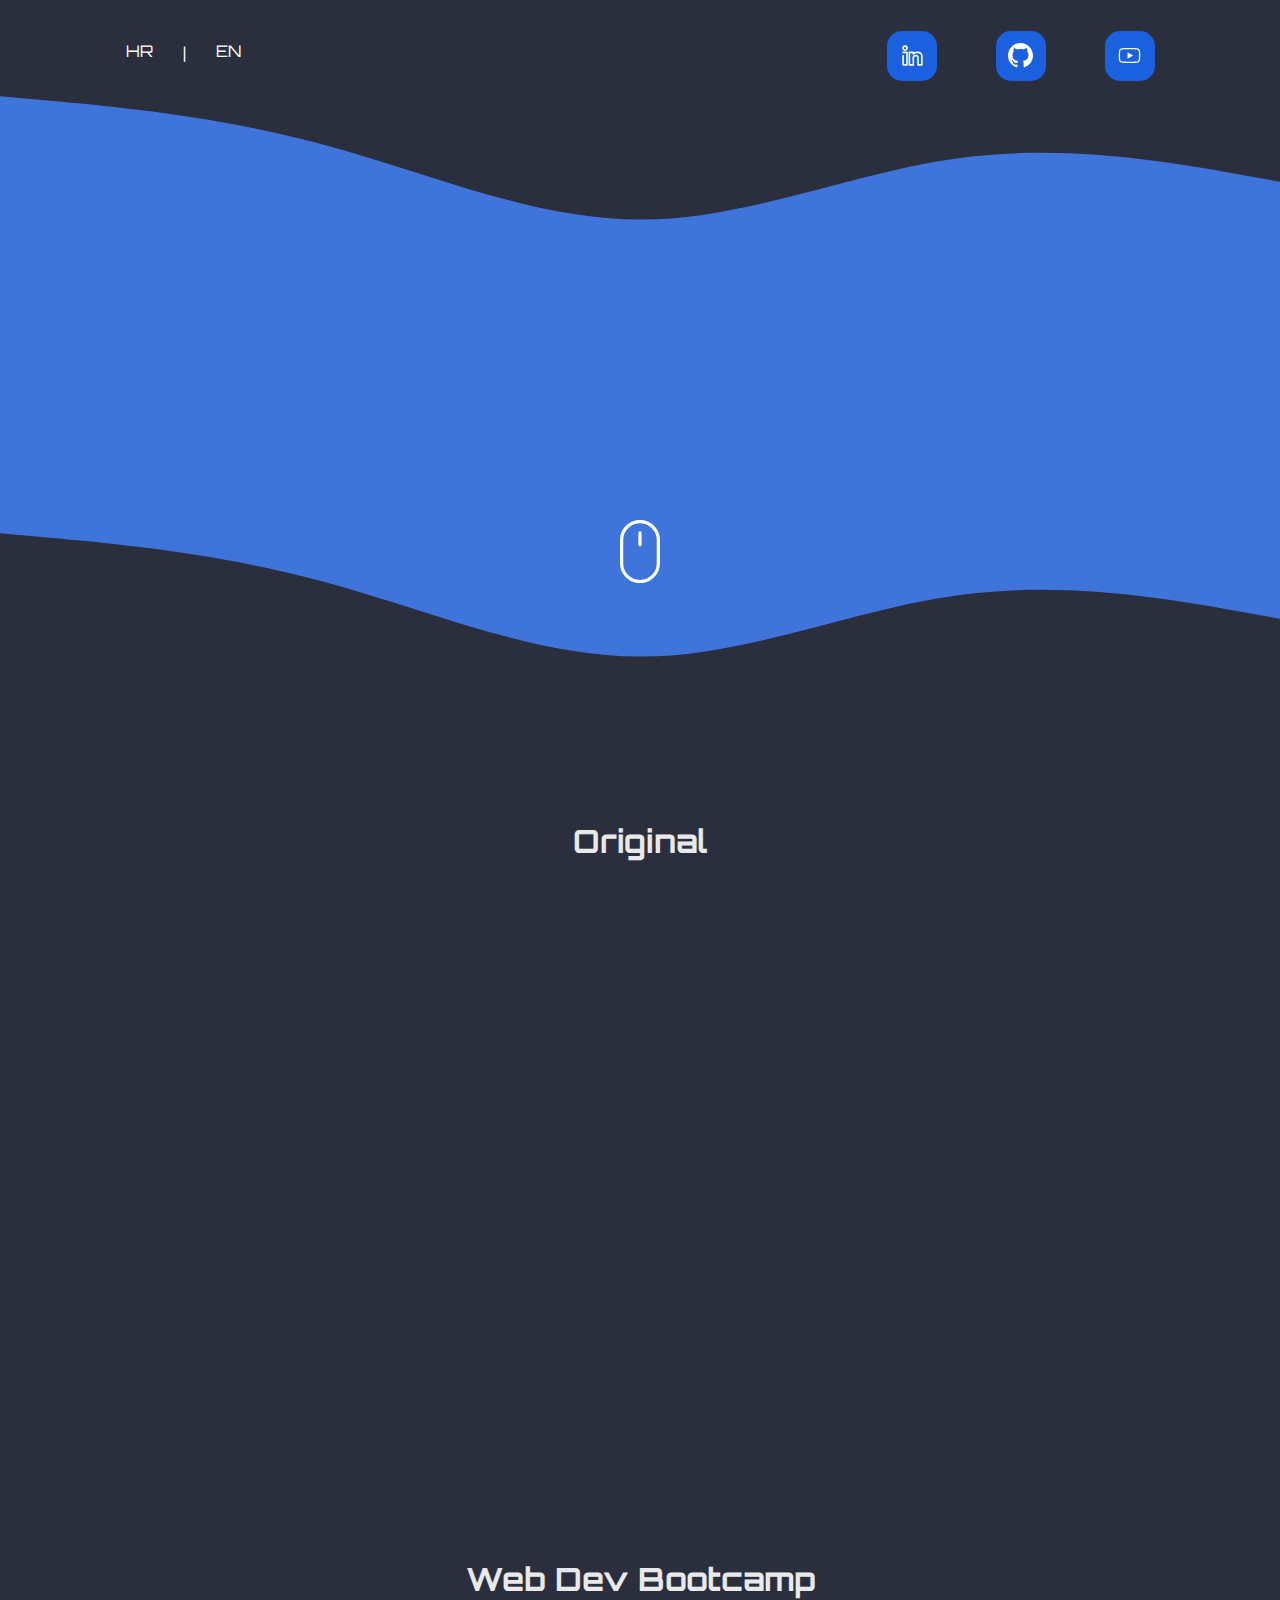
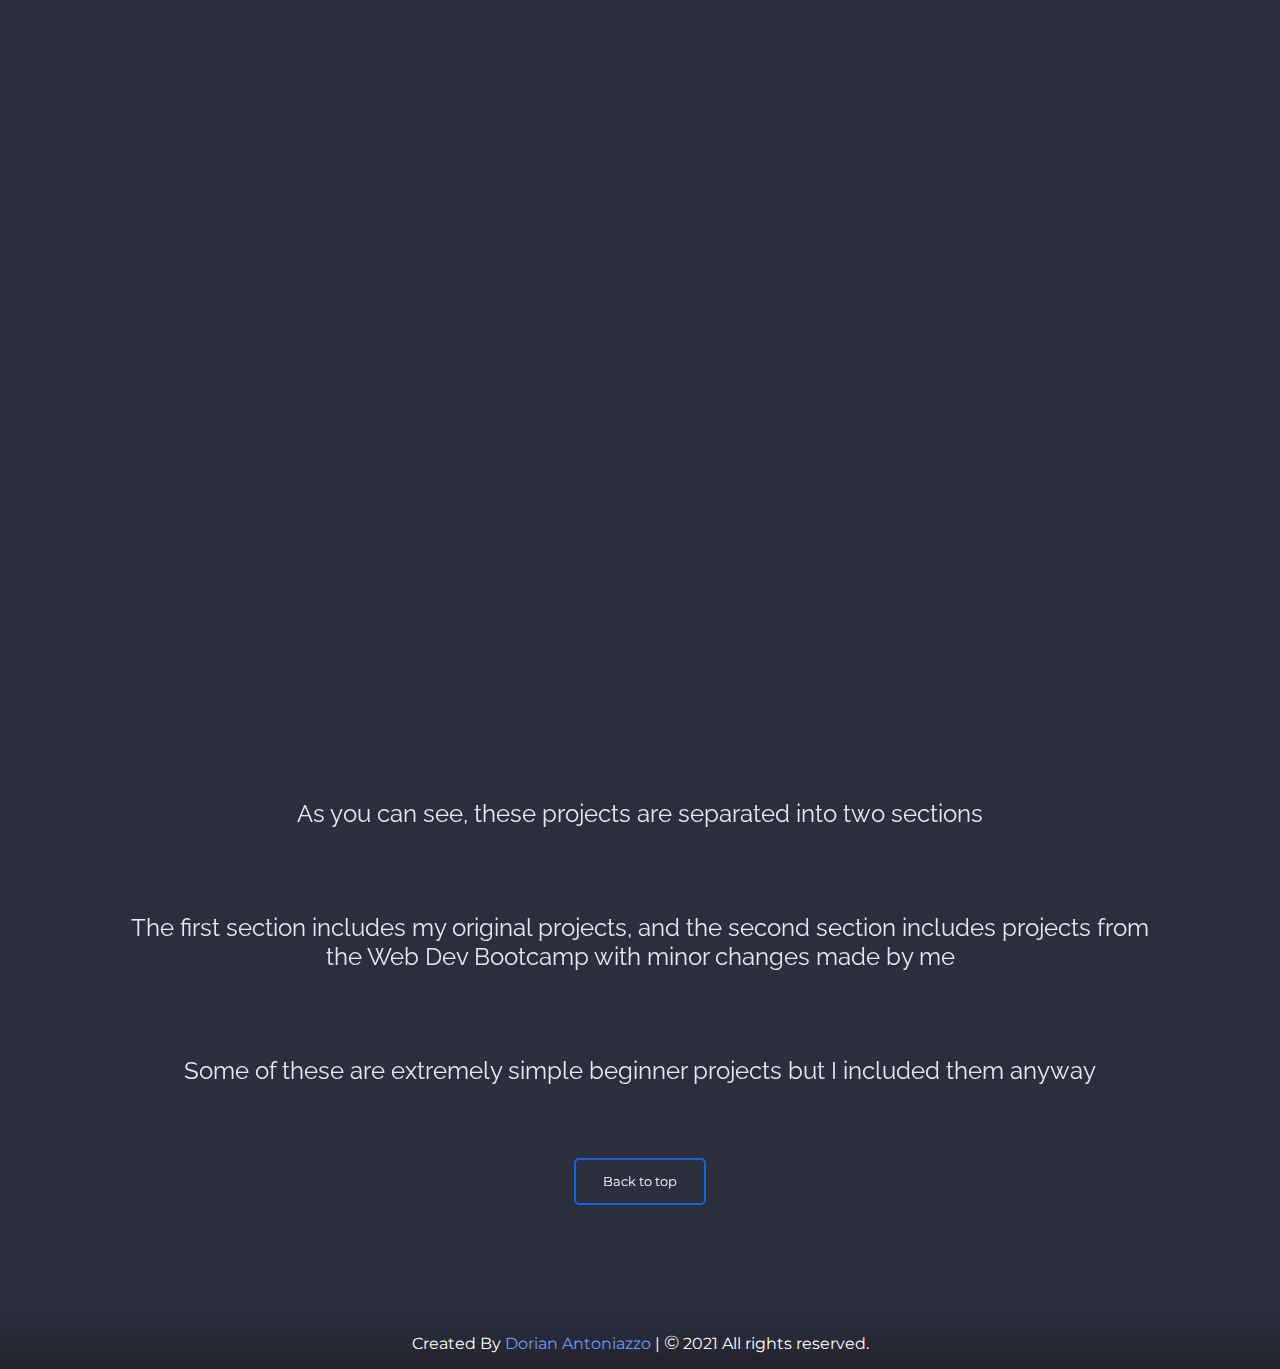
==== commit ed75243d: "Corrected languages and names of projects" ====
--- a/index.html
+++ b/index.html
@@ -91,7 +91,7 @@
                         <div class="container">
                             <button><a href="Projects/Gauge/index.html" target="_blank" rel="noopener noreferrer">Visit</a></button>
                         </div>
-                    <img src="imgs/gauge.jpg" alt="gauge">
+                    <img src="imgs/gauge project.jpg" alt="gauge">
                 <p>HTML | CSS | Javascript</p>
                 </div>
         </div>
@@ -102,7 +102,7 @@
                     <div class="container">
                         <button><a href="Projects/Car meters/CarMeter.html" target="_blank" rel="noopener noreferrer">Visit</a></button>
                     </div>
-                <img src="imgs/gauge.jpg" alt="gauge">
+                <img src="imgs/speedometer.jpg" alt="gauge">
             <p>HTML | CSS | Javascript</p>
             </div>
     </div>
@@ -174,11 +174,11 @@
         <section class="second-section">
             <div class="about">
              <!--    <div id="about-title">My short story: </div> -->
-                <div class="about-text1"> As you can see, these projects are separated into two sections.
+                <div class="about-text1"> As you can see, these projects are separated into two sections
                                     
                 </div>
-                 <div class="about-text2">The first section includes my original projects, and the second section includes projects from the Web Dev Bootcamp with minor changes made by me.</div>
-               <div class="about-text3">Some of these are extremely simple beginner projects but I included them anyway.</div>
+                 <div class="about-text2">The first section includes my original projects, and the second section includes projects from the Web Dev Bootcamp with minor changes made by me</div>
+               <div class="about-text3">Some of these are extremely simple beginner projects but I included them anyway</div>
                 <div class="container">
                     <button><a href="#" id="back-to-top">Back to top</a></button>
                   </div>
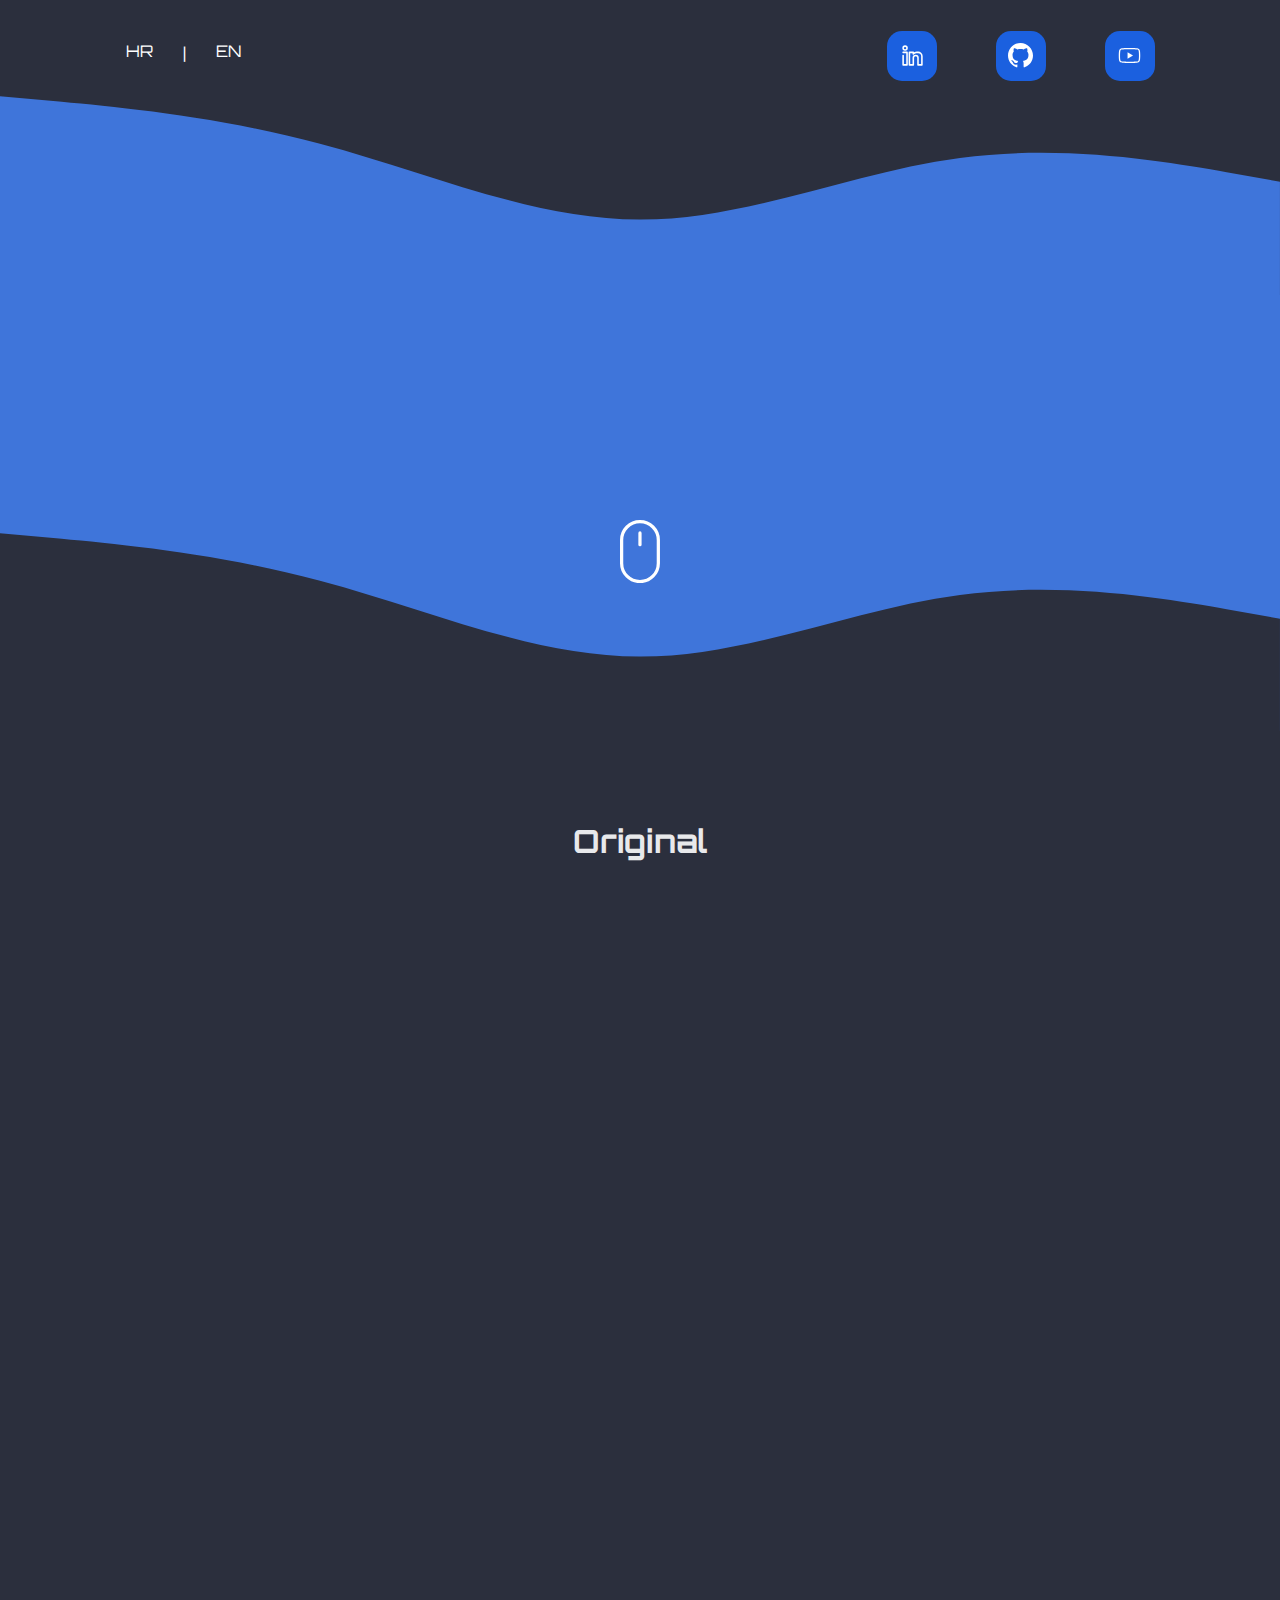
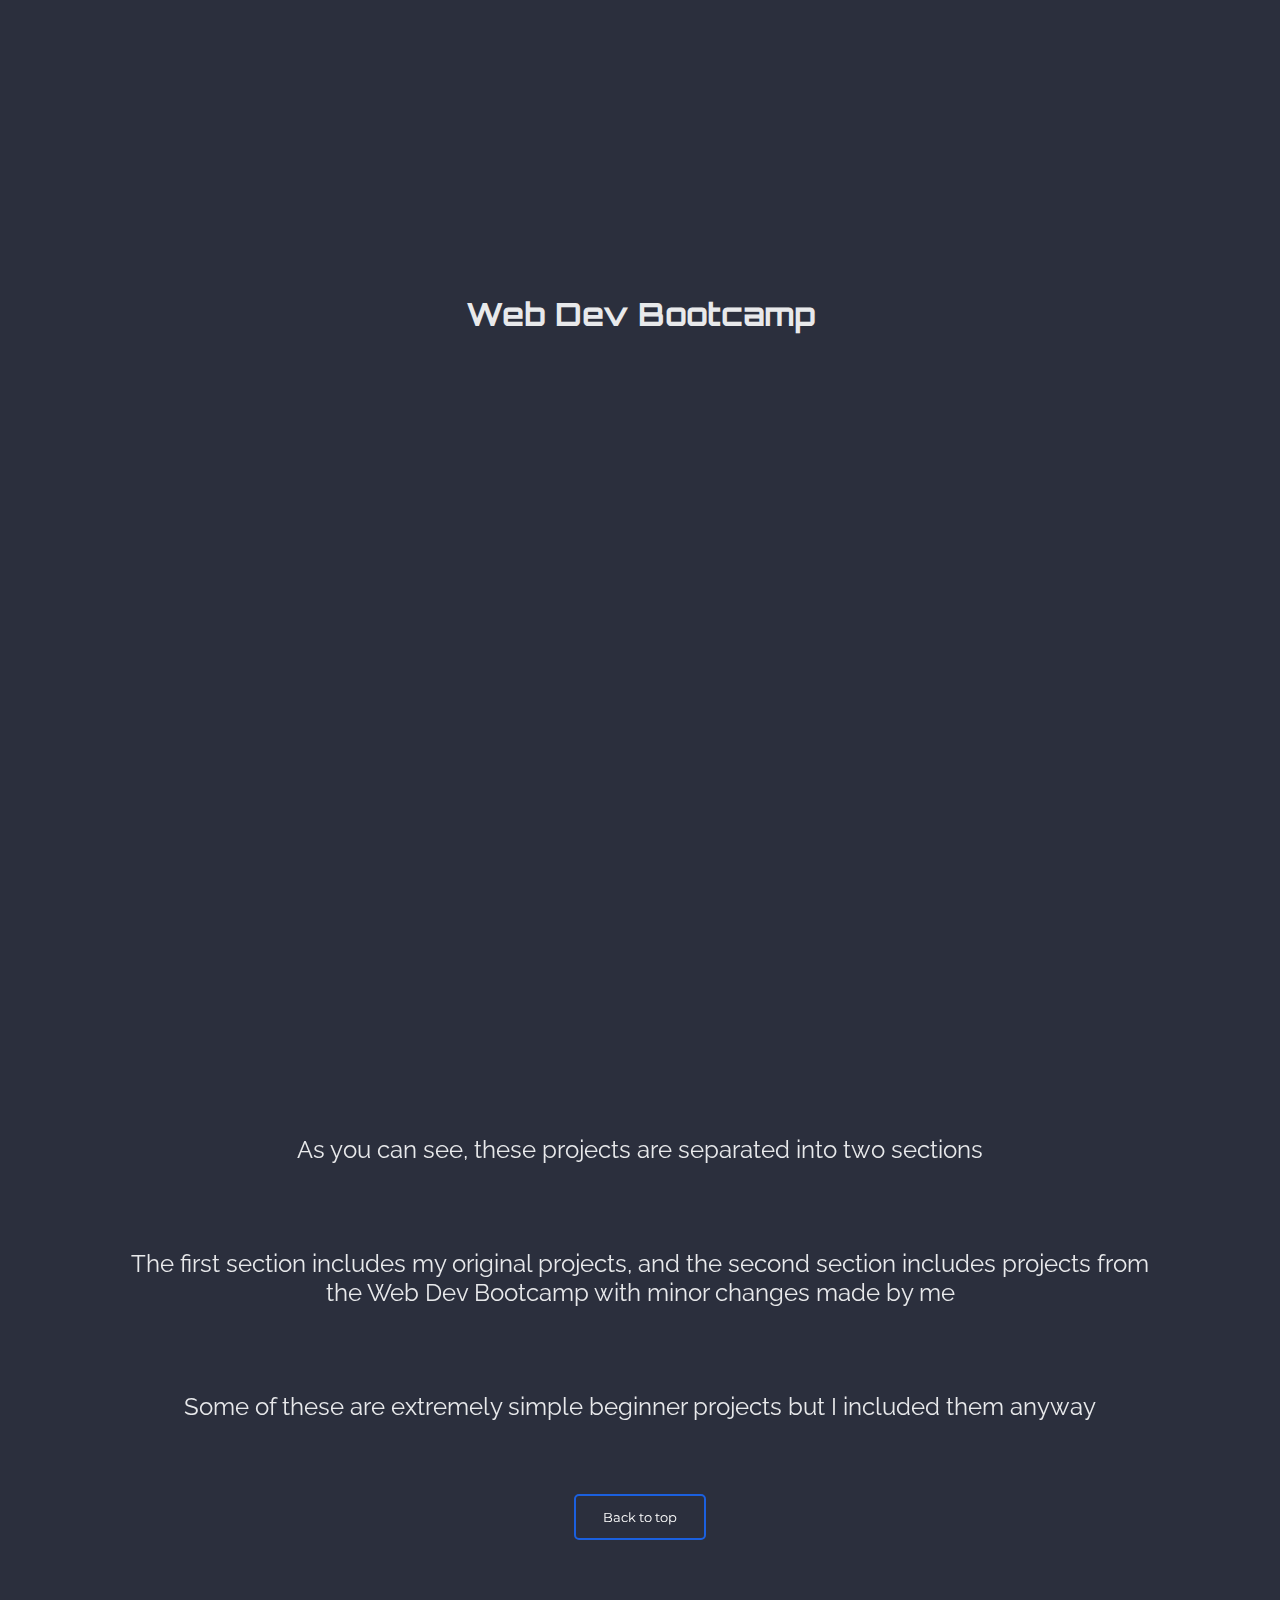
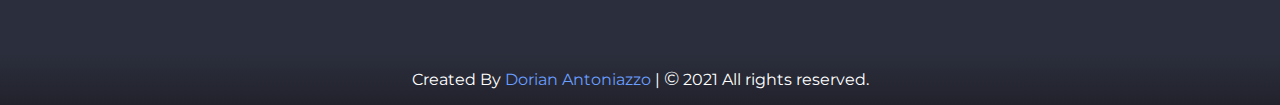
==== commit 3e211ff2: "Added Task Tracker to portfolio" ====
--- a/index.html
+++ b/index.html
@@ -87,9 +87,31 @@
             <div class="outer-box">
                 <div class="box" data-aos="fade-right" aos-duration="800">
                 <!-- <div class="hidden"></div> -->
+                    <h1 style="bottom: 0%">Netflix Clone</h1>
+                        <div class="container">
+                            <button><a href="/netflix-clone" target="_blank" rel="noopener noreferrer">Visit</a></button>
+                        </div>
+                    <img src="imgs/netflix-clone.jpg" alt="gauge">
+                <p>React</p>
+                </div>
+        </div>
+        <div class="outer-box">
+            <div class="box" data-aos="fade-right" aos-duration="800">
+            <!-- <div class="hidden"></div> -->
+                <h1 style="bottom: 0%">Task Tracker</h1>
+                    <div class="container">
+                        <button><a href="/react-task-tracker-frontend-app" target="_blank" rel="noopener noreferrer">Visit</a></button>
+                    </div>
+                <img src="imgs/task-tracker.jpg" alt="gauge">
+            <p>React</p>
+            </div>
+    </div>
+            <div class="outer-box">
+                <div class="box" data-aos="fade-right" aos-duration="800">
+                <!-- <div class="hidden"></div> -->
                     <h1 style="bottom: 0%">Gauge</h1>
                         <div class="container">
-                            <button><a href="Projects/Gauge/index.html" target="_blank" rel="noopener noreferrer">Visit</a></button>
+                            <button><a href="/Gauge" target="_blank" rel="noopener noreferrer">Visit</a></button>
                         </div>
                     <img src="imgs/gauge project.jpg" alt="gauge">
                 <p>HTML | CSS | Javascript</p>
@@ -100,7 +122,7 @@
             <!-- <div class="hidden"></div> -->
                 <h1 style="bottom: 0%">Speedometer</h1>
                     <div class="container">
-                        <button><a href="Projects/Car meters/CarMeter.html" target="_blank" rel="noopener noreferrer">Visit</a></button>
+                        <button><a href="/Speedometer" target="_blank" rel="noopener noreferrer">Visit</a></button>
                     </div>
                 <img src="imgs/speedometer.jpg" alt="gauge">
             <p>HTML | CSS | Javascript</p>
@@ -111,7 +133,7 @@
                     <!-- <div class="hidden"></div> -->
                     <h1 style="bottom: 0%">Memory Game</h1>
                         <div class="container">
-                            <button><a href="Projects/Memory game (v2)/memoryGame.html" target="_blank" rel="noopener noreferrer">Visit</a></button>
+                            <button><a href="/Memory-Game" target="_blank" rel="noopener noreferrer">Visit</a></button>
                         </div>
                     <img src="imgs/memory game preview.jpg" alt="memory game">
                     <p>HTML | CSS | Javascript</p>
@@ -128,7 +150,7 @@
                     <!-- <div class="hidden"></div> -->
                     <h1 style="bottom: 0%">Score Keeper</h1>
                         <div class="container">
-                            <button><a href="Projects/ScoreKeeper Exercise/ScoreKeeper.html" target="_blank" rel="noopener noreferrer">Visit</a></button>
+                            <button><a href="/Score-Keeper" target="_blank" rel="noopener noreferrer">Visit</a></button>
                         </div>
                     <img src="imgs/score keeper.jpg" alt="score keeper">
                     <p>HTML | CSS | Javascript</p>
@@ -139,7 +161,7 @@
                     <!-- <div class="hidden"></div> -->
                     <h1 style="bottom: 0%">Color Game</h1>
                         <div class="container">
-                            <button><a href="Projects/Color Game/v5 (refactored)/pogodiBoju.html" target="_blank" rel="noopener noreferrer">Visit</a></button>
+                            <button><a href="/Color-Game" target="_blank" rel="noopener noreferrer">Visit</a></button>
                         </div>
                     <img src="imgs/color game.jpg" alt="color game">
                     <p>HTML | CSS | Javascript</p>
@@ -150,7 +172,7 @@
                     <!-- <div class="hidden"></div> -->
                     <h1 style="bottom: 0%">Photo Gallery</h1>
                         <div class="container">
-                            <button><a href="Projects/Image Gallery/messyGallery.html" target="_blank" rel="noopener noreferrer">Visit</a></button>
+                            <button><a href="/Messy-Gallery" target="_blank" rel="noopener noreferrer">Visit</a></button>
                         </div>
                     <img src="imgs/messy gallery.jpg" alt="photo gallery">
                     <p>HTML | CSS | Bootstrap</p>
@@ -161,7 +183,7 @@
                     <!-- <div class="hidden"></div> -->
                     <h1 style="bottom: 0%">Photo Grid</h1>
                         <div class="container">
-                            <button><a href="Projects/photo grid/photo grid.html" target="_blank" rel="noopener noreferrer"
+                            <button><a href="/Photo-grid" target="_blank" rel="noopener noreferrer"
                                 >Visit</a></button>
                         </div>
                     <img src="imgs/photography site.jpg" alt="photo grid">
--- a/style.css
+++ b/style.css
@@ -390,7 +390,6 @@
     align-items: center;
     /* margin-top: 5vh; */
     padding: 1%;
-    
 }
 
 .container button {
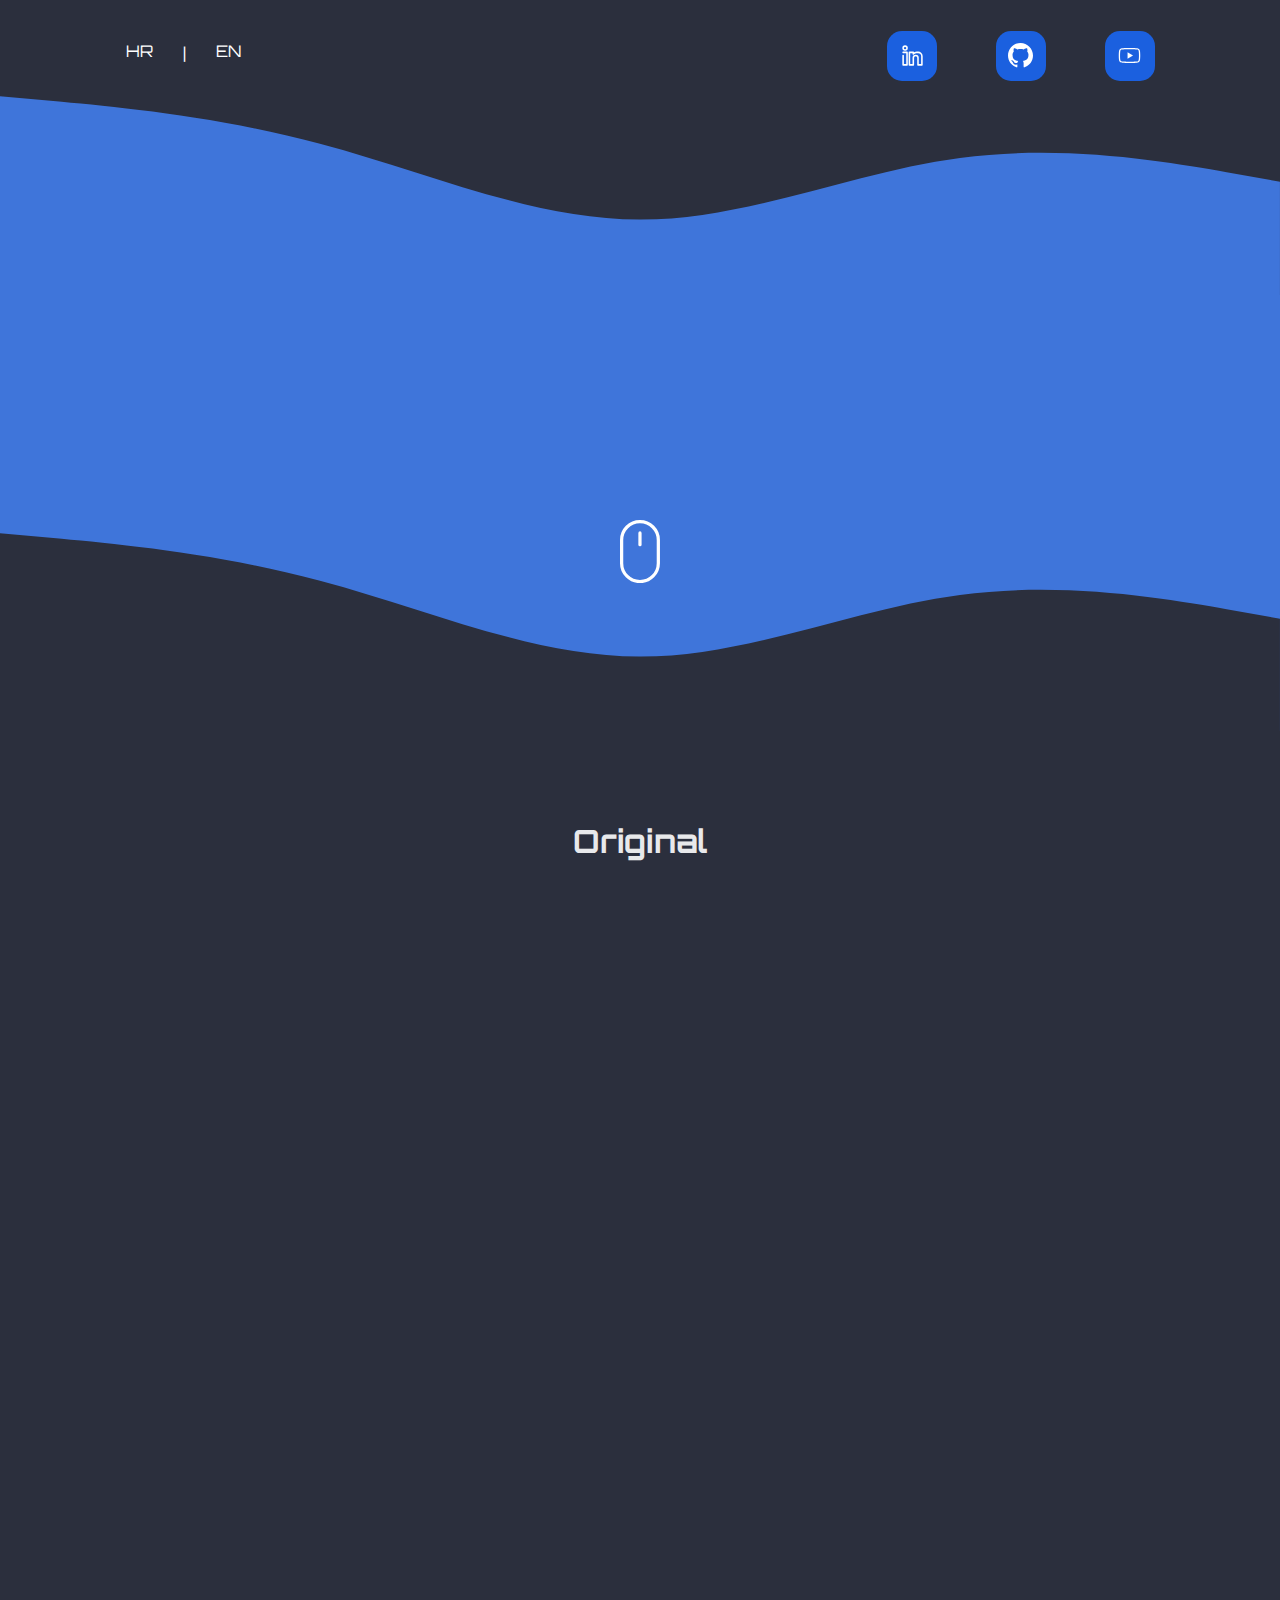
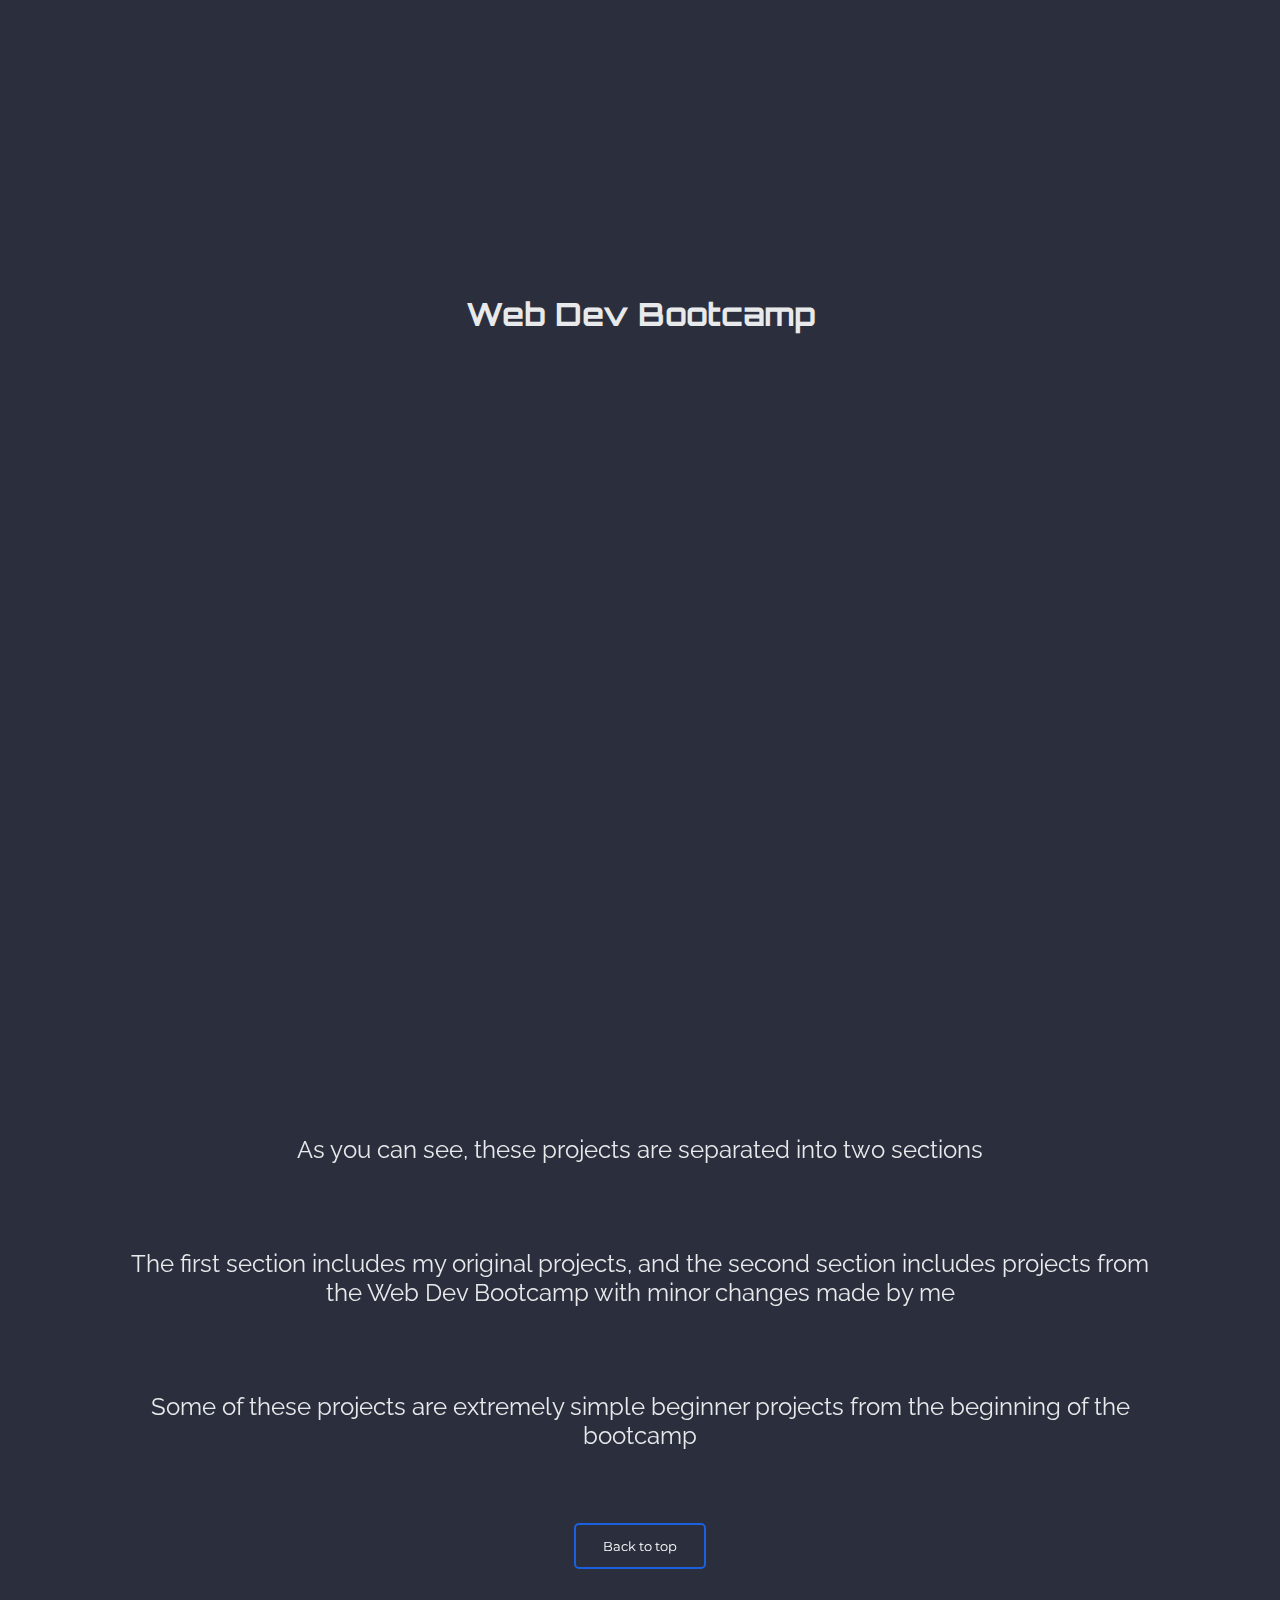
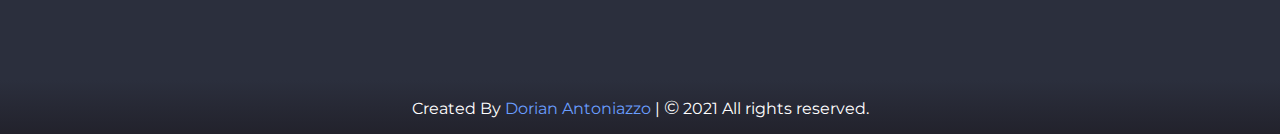
==== commit 94cefc6a: "Added CroAdria project" ====
--- a/index.html
+++ b/index.html
@@ -87,6 +87,17 @@
             <div class="outer-box">
                 <div class="box" data-aos="fade-right" aos-duration="800">
                 <!-- <div class="hidden"></div> -->
+                    <h1 style="bottom: 0%">CroAdria</h1>
+                        <div class="container">
+                            <button><a href="https://radiant-beyond-63275.herokuapp.com" target="_blank" rel="noopener noreferrer">Visit</a></button>
+                        </div>
+                    <img src="imgs/croadria.jpg" alt="gauge">
+                <p>Node | Express | MongoDB</p>
+                </div>
+        </div>
+            <div class="outer-box">
+                <div class="box" data-aos="fade-right" aos-duration="800">
+                <!-- <div class="hidden"></div> -->
                     <h1 style="bottom: 0%">Netflix Clone</h1>
                         <div class="container">
                             <button><a href="/netflix-clone" target="_blank" rel="noopener noreferrer">Visit</a></button>
@@ -200,7 +211,7 @@
                                     
                 </div>
                  <div class="about-text2">The first section includes my original projects, and the second section includes projects from the Web Dev Bootcamp with minor changes made by me</div>
-               <div class="about-text3">Some of these are extremely simple beginner projects but I included them anyway</div>
+               <div class="about-text3">Some of these projects are extremely simple beginner projects from the beginning of the bootcamp</div>
                 <div class="container">
                     <button><a href="#" id="back-to-top">Back to top</a></button>
                   </div>
